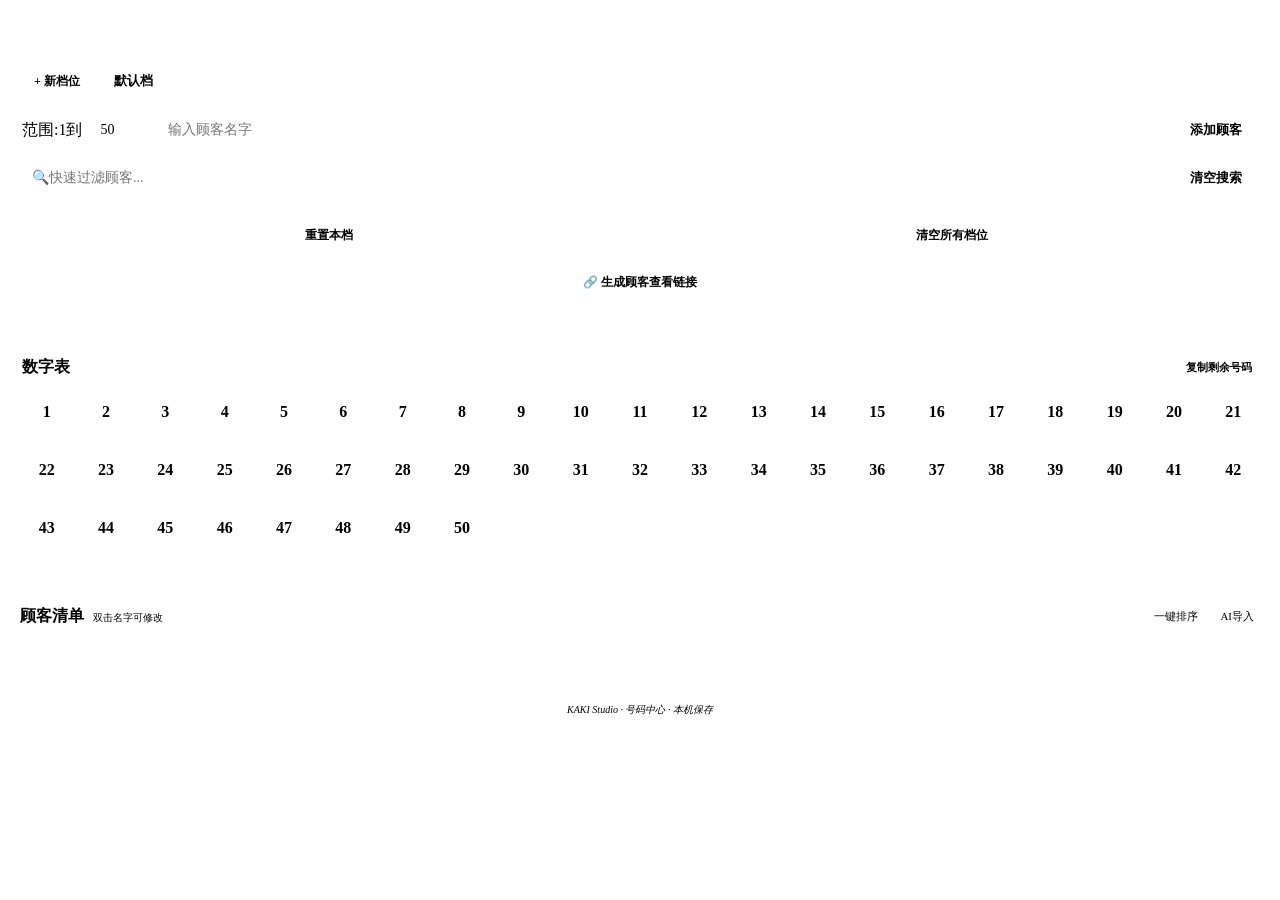
==== count.html @ 8680245a "Build KAKI Studio with integrated number center" ====
<!DOCTYPE html>
<html lang="zh-CN" data-theme="original">
<head>
    <meta charset="UTF-8">
    <meta name="viewport" content="width=device-width, initial-scale=1.0, maximum-scale=1.0, user-scalable=no">
    <title>KAKI Studio · 号码中心</title>
    <link rel="stylesheet" href="styles.css?v=kaki-marks-1-13">
    <style>
        :root[data-theme="cream"] {
            --m-bg: #f5f3f0;
            --m-text: #5a5a5a;
            --m-border: #dcd7cf;
            --m-blue-main: #9cb1c0;
            --m-green-main: #a3b09c;
            --m-yellow-act: #e2d2ae;
            --m-green-rec: #dce0d9;
            --m-danger: #b09c9c;
            --m-card: #ffffff;
            --m-panel: #faf8f6;
            --m-input: #fffcf9;
            --m-chip: #eeece8;
            --m-muted: #888888;
            --m-soft: #a5a0a0;
            --m-btn: #f0f0f0;
            --m-sort: #f4f7f4;
            --m-sort-border: #d6ddd4;
            --m-sort-text: #6f7f6a;
            --m-tip: rgba(255, 255, 255, 0.95);
            --m-sold: #e9e7e4;
            --m-sold-border: #d8d3cd;
            --m-sold-text: #b0adb0;
            --m-footer: #d1cdc8;
            --m-status: #f4efe7;
            --m-badge: #eeece8;
            --m-warn-bg: #f2e7e7;
            --m-warn-text: #8f6f6f;
            --m-warn-border: #d8c3c3;
            --m-divider: #f0edeb;
            --m-tag-hover: #a3b3bd;
            --m-upload-bg: #ffffff;
            --m-mini: #f6f4f2;
            --m-modal: #ffffff;
            --m-shadow: rgba(90, 90, 90, 0.08);
            --m-on-accent: #ffffff;
            --m-remove-bg: rgba(0, 0, 0, 0.55);
        }

        :root[data-theme="dark"] {
            --m-bg: #000000;
            --m-text: #bdc7ce;
            --m-border: #4a5156;
            --m-blue-main: #79838b;
            --m-green-main: #3f474c;
            --m-yellow-act: #4a5156;
            --m-green-rec: #24292e;
            --m-danger: #bdc7ce;
            --m-card: #24292e;
            --m-panel: #171c21;
            --m-input: #1d2328;
            --m-chip: #24292e;
            --m-muted: #808a92;
            --m-soft: #808a92;
            --m-btn: #24292e;
            --m-sort: #4a5156;
            --m-sort-border: #808a92;
            --m-sort-text: #bdc7ce;
            --m-tip: rgba(36, 41, 46, 0.97);
            --m-sold: #24292e;
            --m-sold-border: #4a5156;
            --m-sold-text: #808a92;
            --m-footer: #808a92;
            --m-status: #24292e;
            --m-badge: #394148;
            --m-warn-bg: #40363a;
            --m-warn-text: #d9c3c7;
            --m-warn-border: #5c4b50;
            --m-divider: #4a5156;
            --m-tag-hover: #bdc7ce;
            --m-upload-bg: #2a3137;
            --m-mini: #31383f;
            --m-modal: #24292e;
            --m-shadow: rgba(0, 0, 0, 0.50);
            --m-on-accent: #bdc7ce;
            --m-remove-bg: rgba(0, 0, 0, 0.55);
        }

        :root[data-theme="pinkblue"] {
            --m-bg: #fcfeff;
            --m-text: #52677c;
            --m-border: #d8e7f2;
            --m-blue-main: #86bce3;
            --m-green-main: #86bce3;
            --m-yellow-act: #fff0f7;
            --m-green-rec: #f3fafe;
            --m-danger: #b1748b;
            --m-card: #ffffff;
            --m-panel: #f3faff;
            --m-input: #ffffff;
            --m-chip: #f2f8fc;
            --m-muted: #8397aa;
            --m-soft: #a3b3c1;
            --m-btn: #f7fbfd;
            --m-sort: #fff5f9;
            --m-sort-border: #f1dbe5;
            --m-sort-text: #9a7787;
            --m-tip: rgba(255, 255, 255, 0.97);
            --m-sold: #f0f4f8;
            --m-sold-border: #e1e9f0;
            --m-sold-text: #aab5c0;
            --m-footer: #d6e1ea;
            --m-status: #f6fbff;
            --m-badge: #fff1f7;
            --m-warn-bg: #fff1f6;
            --m-warn-text: #a36c81;
            --m-warn-border: #f5d9e4;
            --m-divider: #edf5fa;
            --m-tag-hover: #f8dce8;
            --m-upload-bg: #ffffff;
            --m-mini: #f7fbff;
            --m-modal: #ffffff;
            --m-shadow: rgba(112, 145, 173, 0.08);
            --m-on-accent: #ffffff;
            --m-remove-bg: rgba(79, 100, 121, 0.56);
        }

        :root[data-theme="caramel"] {
            --m-bg: #fffaf2;
            --m-text: #5c4a38;
            --m-border: #e4d2b9;
            --m-blue-main: #bd884a;
            --m-green-main: #a2682f;
            --m-yellow-act: #f6e3b4;
            --m-green-rec: #fbf0dc;
            --m-danger: #a56f55;
            --m-card: #fffdf9;
            --m-panel: #fbf2e1;
            --m-input: #fffdf8;
            --m-chip: #f5e8d3;
            --m-muted: #8c7963;
            --m-soft: #ac9a84;
            --m-btn: #f7ecda;
            --m-sort: #faefd4;
            --m-sort-border: #e8d4aa;
            --m-sort-text: #87663e;
            --m-tip: rgba(255, 252, 246, 0.97);
            --m-sold: #ece2d3;
            --m-sold-border: #ddcfba;
            --m-sold-text: #ac9e8b;
            --m-footer: #c9baa6;
            --m-status: #fcf1d9;
            --m-badge: #f5e6c9;
            --m-warn-bg: #f6e4d6;
            --m-warn-text: #8a5e48;
            --m-warn-border: #e4c8b3;
            --m-divider: #eee1cd;
            --m-tag-hover: #b98855;
            --m-upload-bg: #fffdf8;
            --m-mini: #faf1e1;
            --m-modal: #fffdf9;
            --m-shadow: rgba(91, 72, 49, 0.10);
            --m-on-accent: #fffdf7;
            --m-remove-bg: rgba(92, 74, 58, 0.56);
        }

        :root[data-theme="brownie"] {
            --m-bg: #f4ebe5;
            --m-text: #4c3b34;
            --m-border: #c6afa4;
            --m-blue-main: #8d6a5e;
            --m-green-main: #78584d;
            --m-yellow-act: #dcc8bd;
            --m-green-rec: #eee2dc;
            --m-danger: #8b5c51;
            --m-card: #fff9f5;
            --m-panel: #ebddd6;
            --m-input: #fffbf8;
            --m-chip: #e5d7d0;
            --m-muted: #7c6860;
            --m-soft: #9a867d;
            --m-btn: #f1e6e0;
            --m-sort: #dfd4cd;
            --m-sort-border: #c2b0a7;
            --m-sort-text: #67574f;
            --m-tip: rgba(255, 250, 247, 0.97);
            --m-sold: #dbc9c0;
            --m-sold-border: #cbb8ae;
            --m-sold-text: #98847b;
            --m-footer: #ad988f;
            --m-status: #f1e5df;
            --m-badge: #e6d5cd;
            --m-warn-bg: #ead7d1;
            --m-warn-text: #80564d;
            --m-warn-border: #d5b9b1;
            --m-divider: #e2d4cd;
            --m-tag-hover: #bea095;
            --m-upload-bg: #fff9f5;
            --m-mini: #f2e7e1;
            --m-modal: #fff9f5;
            --m-shadow: rgba(69, 50, 43, 0.12);
            --m-on-accent: #fff9f5;
            --m-remove-bg: rgba(69, 50, 43, 0.58);
        }

        /* 暗黑模式：数字卡明暗对比加强 */
        :root[data-theme="dark"] .num-card {
            background: #1a2025;
            border-color: #59636b;
            color: #aeb8c0;
        }
        :root[data-theme="dark"] .num-card.selected {
            background: #d7dee2;
            border-color: #e8eef1;
            color: #0b0f12;
        }
        :root[data-theme="dark"] .num-card.sold {
            background: #151a1f;
            border-color: #394046;
            color: #5d666d;
            opacity: 0.75;
        }

        /* 暗黑模式：次级按钮与提示底色增强可见度 */
        :root[data-theme="dark"] .btn-clear {
            background: #151a20 !important;
            color: #aeb8c0 !important;
            border: 1px solid #4a5156 !important;
        }
        :root[data-theme="dark"] .tab {
            background: #151a20;
            color: #7f8a92;
            border: 1px solid #30373d;
        }
        :root[data-theme="dark"] .tab.active {
            background: #d7dee2;
            color: #0b0f12;
            border-color: #e8eef1;
            font-weight: bold;
            box-shadow: 0 2px 8px rgba(0, 0, 0, 0.35);
        }
        :root[data-theme="dark"] .add-tab-btn {
            background: #181d22;
            color: #93a0aa;
            border-color: #55606a;
        }
        :root[data-theme="dark"] .sort-btn {
            background: #12161a;
            color: #626c74;
            border: 1px solid #252b31;
        }
        :root[data-theme="dark"] .ai-status {
            background: #151a20;
            border: 1px solid #4a5156;
            color: #aeb8c0;
        }
        :root[data-theme="dark"] .ai-num {
            background: #303941;
            color: #d7e0e6;
            border: 1px solid #59636b;
        }
        :root[data-theme="dark"] .ai-num.warn {
            background: #40363a;
            color: #e0c9cd;
            border-color: #5c4b50;
        }
        :root[data-theme="dark"] .api-config,
        :root[data-theme="dark"] details.prompt-box,
        :root[data-theme="dark"] .ai-switch,
        :root[data-theme="dark"] .ai-trace-box,
        :root[data-theme="dark"] .ai-record-box,
        :root[data-theme="dark"] .ai-preview-card {
            background: #2a3137;
            border-color: #46505a;
        }
        :root[data-theme="dark"] .api-toggle,
        :root[data-theme="dark"] .mini-btn {
            background: #31383f;
            border-color: #4f5962;
            color: #c0cad1;
        }

        /* 盐砂糖：柔和粉蓝层级与淡樱粉强调色 */
        :root[data-theme="pinkblue"] body {
            background: linear-gradient(145deg, #e6f5ff 0%, #ffffff 50%, #fff0f6 100%);
            background-attachment: fixed;
        }
        :root[data-theme="pinkblue"] .num-card {
            background: #f7fcff;
            border-color: #c5e0f1;
            color: #668eac;
        }
        :root[data-theme="pinkblue"] .num-card.selected {
            background: #fff0f7;
            border-color: #f1cadb;
            color: #4f6479;
        }
        :root[data-theme="pinkblue"] .num-card.sold {
            background: #f0f4f8;
            border-color: #e1e9f0;
            color: #a1adba;
        }
        :root[data-theme="pinkblue"] .btn-clear {
            background: #fff4f8 !important;
            color: #9a7a89 !important;
            border: 1px solid #f3dae5 !important;
        }
        :root[data-theme="pinkblue"] .tab {
            background: #eef5fb;
            color: #7c92a5;
            border: 1px solid transparent;
        }
        :root[data-theme="pinkblue"] .tab.active {
            background: #82b9df;
            color: #ffffff;
            border-color: #72aad3;
            box-shadow: 0 2px 8px rgba(100, 137, 168, 0.18);
        }
        :root[data-theme="pinkblue"] .add-tab-btn {
            background: #fffafd;
            color: #b88ca0;
            border-color: #ecc6d6;
        }
        :root[data-theme="pinkblue"] .sort-btn {
            background: #fff5f9;
            color: #9a7787;
            border: 1px solid #f1dbe5;
        }
        :root[data-theme="pinkblue"] .ai-status {
            background: #f6fbff;
            border: 1px solid #d3e6f2;
            color: #54728b;
        }
        :root[data-theme="pinkblue"] .ai-num {
            background: #eff9ff;
            color: #547f9d;
            border: 1px solid #cee5f3;
        }
        :root[data-theme="pinkblue"] .ai-num.warn {
            background: #fff1f6;
            color: #a36c81;
            border-color: #f5d9e4;
        }
        :root[data-theme="pinkblue"] .api-config,
        :root[data-theme="pinkblue"] details.prompt-box,
        :root[data-theme="pinkblue"] .ai-switch,
        :root[data-theme="pinkblue"] .ai-trace-box,
        :root[data-theme="pinkblue"] .ai-record-box,
        :root[data-theme="pinkblue"] .ai-preview-card {
            background: #ffffff;
            border-color: #d8e7f2;
        }
        :root[data-theme="pinkblue"] .api-toggle,
        :root[data-theme="pinkblue"] .mini-btn {
            background: #f7fbff;
            border-color: #d3e6f2;
            color: #5f7b93;
        }
        :root[data-theme="pinkblue"] .customer-card.can-receive {
            background: #fff8fb;
            border-color: #eec7d7;
        }
        :root[data-theme="pinkblue"] .tag {
            background: #fdeef5;
            color: #7a5666;
            box-shadow: inset 0 0 0 1px #dcb3c7;
        }
        :root[data-theme="pinkblue"] .tag:hover {
            background: #f8dce8;
        }
        :root[data-theme="pinkblue"] .theme-option.active {
            background: #fff3f8;
            border-color: #e5bdce;
        }
        :root[data-theme="pinkblue"] .theme-btn {
            background: #fffafd;
            border-color: #e7c6d6;
        }
        :root[data-theme="pinkblue"] .ai-badge {
            background: #fff1f7;
            color: #9a7787;
        }
        :root[data-theme="pinkblue"] .cust-count-badge {
            background: #e7f5ff !important;
            color: #5e87a5 !important;
        }
        :root[data-theme="pinkblue"] .ai-image-seq,
        :root[data-theme="pinkblue"] .ai-image-quality {
            background: rgba(75, 110, 139, 0.84);
        }
        :root[data-theme="pinkblue"] .ai-image-viewer {
            background: rgba(43, 65, 84, 0.72);
        }

        /* 焦糖布蕾：奶黄主色、焦糖棕与白色点缀 */
        :root[data-theme="caramel"] body {
            background: linear-gradient(145deg, #fffaf0 0%, #fcf2dd 52%, #f4e3c5 100%);
            background-attachment: fixed;
        }
        :root[data-theme="caramel"] .num-card {
            background: #fff8e8;
            border-color: #d8bb86;
            color: #9d7542;
        }
        :root[data-theme="caramel"] .num-card.selected {
            background: #f4dc9a;
            border-color: #d5b05e;
            color: #5c4a38;
        }
        :root[data-theme="caramel"] .num-card.sold {
            background: #ece2d3;
            border-color: #ddcfba;
            color: #ac9e8b;
        }
        :root[data-theme="caramel"] .btn-clear {
            background: #f8ecd6 !important;
            color: #8b6b47 !important;
            border: 1px solid #ead7b2 !important;
        }
        :root[data-theme="caramel"] .tab {
            background: #f2e7d3;
            color: #8b7863;
            border: 1px solid transparent;
        }
        :root[data-theme="caramel"] .tab.active {
            background: #a2682f;
            color: #ffffff;
            border-color: #8e5725;
            box-shadow: 0 2px 8px rgba(91, 72, 49, 0.18);
        }
        :root[data-theme="caramel"] .add-tab-btn {
            background: #fffdf7;
            color: #a57a45;
            border-color: #d9b476;
        }
        :root[data-theme="caramel"] .sort-btn {
            background: #faefd4;
            color: #87663e;
            border: 1px solid #e8d4aa;
        }
        :root[data-theme="caramel"] .ai-status {
            background: #fcf1d9;
            border: 1px solid #ead4ac;
            color: #6b563f;
        }
        :root[data-theme="caramel"] .ai-num {
            background: #f8eccd;
            color: #876136;
            border: 1px solid #e8cc93;
        }
        :root[data-theme="caramel"] .ai-num.warn {
            background: #f6e4d6;
            color: #8a5e48;
            border-color: #e4c8b3;
        }
        :root[data-theme="caramel"] .api-config,
        :root[data-theme="caramel"] details.prompt-box,
        :root[data-theme="caramel"] .ai-switch,
        :root[data-theme="caramel"] .ai-trace-box,
        :root[data-theme="caramel"] .ai-record-box,
        :root[data-theme="caramel"] .ai-preview-card {
            background: #fffdf9;
            border-color: #e4d2b9;
        }
        :root[data-theme="caramel"] .api-toggle,
        :root[data-theme="caramel"] .mini-btn {
            background: #faf1e1;
            border-color: #e3cfae;
            color: #7c6549;
        }
        :root[data-theme="caramel"] .customer-card.can-receive {
            background: #fff7e4;
            border-color: #dfbe82;
        }
        :root[data-theme="caramel"] .tag {
            background: #f5e8d2;
            color: #7b6145;
            box-shadow: inset 0 0 0 1px #e2cfae;
        }
        :root[data-theme="caramel"] .tag:hover {
            background: #efe0c6;
        }
        :root[data-theme="caramel"] .theme-option.active {
            background: #fff7e6;
            border-color: #d6b16d;
        }
        :root[data-theme="caramel"] .theme-btn {
            background: #fffdf8;
            border-color: #e2cda8;
        }
        :root[data-theme="caramel"] .theme-modal-bg {
            background: rgba(70, 50, 30, 0.22);
        }
        :root[data-theme="caramel"] .ai-badge {
            background: #f5e6c9;
            color: #8c6b47;
        }
        :root[data-theme="caramel"] .ai-image-seq,
        :root[data-theme="caramel"] .ai-image-quality {
            background: rgba(105, 73, 39, 0.86);
        }
        :root[data-theme="caramel"] .ai-image-viewer {
            background: rgba(67, 48, 30, 0.74);
        }

        /* 布朗尼：复古灰调可可、米棕与深巧克力棕 */
        :root[data-theme="brownie"] body {
            background:
                radial-gradient(circle at 15% 10%, rgba(176, 142, 128, 0.22), transparent 32%),
                linear-gradient(145deg, #f4ebe5 0%, #e7d8cf 50%, #d8c6bd 100%);
            background-attachment: fixed;
        }
        :root[data-theme="brownie"] .num-card {
            background: #faf3ee;
            border-color: #c7b0a6;
            color: #7a6056;
        }
        :root[data-theme="brownie"] .num-card.selected {
            background: #dcc8bd;
            border-color: #bda397;
            color: #4c3b34;
        }
        :root[data-theme="brownie"] .num-card.sold {
            background: #dbc9c0;
            border-color: #cbb8ae;
            color: #98847b;
        }
        :root[data-theme="brownie"] .btn-clear {
            background: #f0e5df !important;
            color: #6d584f !important;
            border: 1px solid #ceb9af !important;
        }
        :root[data-theme="brownie"] .tab {
            background: #e6d8d1;
            color: #756159;
            border: 1px solid transparent;
        }
        :root[data-theme="brownie"] .tab.active {
            background: #78584d;
            color: #fff9f5;
            border-color: #62463d;
            box-shadow: 0 2px 8px rgba(69, 50, 43, 0.22);
        }
        :root[data-theme="brownie"] .add-tab-btn {
            background: #fff9f5;
            color: #88665b;
            border-color: #bda196;
        }
        :root[data-theme="brownie"] .sort-btn {
            background: #dfd4cd;
            color: #67574f;
            border: 1px solid #c2b0a7;
        }
        :root[data-theme="brownie"] .ai-status {
            background: #f1e5df;
            border: 1px solid #d8c4ba;
            color: #624c43;
        }
        :root[data-theme="brownie"] .ai-num {
            background: #ecdfd8;
            color: #74594e;
            border: 1px solid #d5c1b7;
        }
        :root[data-theme="brownie"] .ai-num.warn {
            background: #ead7d1;
            color: #80564d;
            border-color: #d5b9b1;
        }
        :root[data-theme="brownie"] .api-config,
        :root[data-theme="brownie"] details.prompt-box,
        :root[data-theme="brownie"] .ai-switch,
        :root[data-theme="brownie"] .ai-trace-box,
        :root[data-theme="brownie"] .ai-record-box,
        :root[data-theme="brownie"] .ai-preview-card {
            background: #fff9f5;
            border-color: #c6afa4;
        }
        :root[data-theme="brownie"] .api-toggle,
        :root[data-theme="brownie"] .mini-btn {
            background: #f2e7e1;
            border-color: #d2bdb3;
            color: #6b564c;
        }
        :root[data-theme="brownie"] .customer-card.can-receive {
            background: #f5e9e3;
            border-color: #b99687;
        }
        :root[data-theme="brownie"] .tag {
            background: #e9ded8;
            color: #6b554b;
            box-shadow: inset 0 0 0 1px #d7c5bc;
        }
        :root[data-theme="brownie"] .tag:hover {
            background: #e1d4ce;
        }
        :root[data-theme="brownie"] .theme-option.active {
            background: #f4e9e3;
            border-color: #c4a89c;
        }
        :root[data-theme="brownie"] .theme-btn {
            background: #fff9f5;
            border-color: #ccb3a8;
        }
        :root[data-theme="brownie"] .theme-modal-bg {
            background: rgba(57, 42, 37, 0.26);
        }
        :root[data-theme="brownie"] .ai-badge {
            background: #e6d5cd;
            color: #735a50;
        }
        :root[data-theme="brownie"] .ai-image-seq,
        :root[data-theme="brownie"] .ai-image-quality {
            background: rgba(72, 51, 44, 0.86);
        }
        :root[data-theme="brownie"] .ai-image-viewer {
            background: rgba(44, 32, 28, 0.77);
        }

        body { 
            font-family: -apple-system, sans-serif; 
            margin: 0; padding: 12px; 
            background: var(--m-bg); 
            color: var(--m-text);
            min-height: 100vh;
        }

        .theme-btn {
            position: fixed;
            top: 12px;
            left: 12px;
            width: 34px;
            height: 34px;
            border-radius: 50%;
            background: var(--m-card);
            border: 1px solid var(--m-border);
            color: var(--m-muted);
            font-size: 16px;
            line-height: 1;
            cursor: pointer;
            z-index: 100001;
            box-shadow: 0 3px 10px var(--m-shadow);
        }

        .theme-modal-bg {
            position: fixed;
            inset: 0;
            background: rgba(0,0,0,0.25);
            display: none;
            z-index: 100002;
        }
        .theme-modal-bg.show { display: flex; align-items: center; justify-content: center; }
        .theme-modal {
            background: var(--m-modal);
            border: 1px solid var(--m-border);
            border-radius: 14px;
            padding: 18px;
            width: 280px;
            max-width: 90vw;
            max-height: 90vh;
            overflow-y: auto;
            box-shadow: 0 8px 30px rgba(0,0,0,0.2);
        }
        .theme-modal h4 { margin: 0 0 12px 0; color: var(--m-muted); font-size: 14px; }
        .theme-option { display: flex; justify-content: space-between; align-items: center; padding: 10px 12px; border: 1px solid var(--m-border); border-radius: 10px; margin-bottom: 8px; cursor: pointer; background: var(--m-card); font-size: 13px; font-weight: bold; color: var(--m-text); }
        .theme-option.active { border-color: var(--m-blue-main); background: var(--m-green-rec); }
        .theme-option span { font-size: 11px; color: var(--m-soft); font-weight: normal; }
        .theme-close { width: 100%; padding: 9px; border-radius: 8px; border: 1px solid var(--m-border); background: var(--m-chip); color: var(--m-muted); cursor: pointer; font-size: 12px; font-weight: bold; margin-top: 4px; }
        
        .toolbar { 
            background: var(--m-card); padding: 15px; border-radius: 15px; 
            box-shadow: 0 4px 15px var(--m-shadow); 
            margin-bottom: 12px;
        }

        .input-row { 
            display: grid; 
            grid-template-columns: auto 60px 1fr 85px; 
            gap: 8px; 
            align-items: center; 
            margin-bottom: 10px;
        }
        .search-row { display: grid; grid-template-columns: 1fr 85px; gap: 8px; margin-bottom: 10px; }

        .batch-tabs { display: flex; gap: 8px; overflow-x: auto; padding-bottom: 5px; margin-bottom: 10px; white-space: nowrap; }
        .tab { padding: 6px 14px; background: var(--m-chip); border-radius: 20px; font-size: 13px; cursor: pointer; color: var(--m-muted); border: 1px solid transparent; }
        .tab.active { background: var(--m-blue-main); color: var(--m-on-accent); border-color: var(--m-blue-main); font-weight: bold; }
        .add-tab-btn { padding: 5px 12px; background: var(--m-card); border: 1.2px dashed var(--m-blue-main); color: var(--m-blue-main); border-radius: 20px; font-size: 12px; font-weight: bold; flex-shrink: 0; }

        .button-group { 
            display: grid; grid-template-columns: 1fr 1fr; gap: 10px;
            border-top: 1px solid var(--m-divider); padding-top: 10px;
        }
        .button-group button { padding: 10px; font-size: 12px; border-radius: 8px; border: 1px solid var(--m-border); background: var(--m-chip); color: var(--m-text); font-weight: bold; cursor: pointer; }
        .button-group .btn-share { grid-column: 1 / -1; background: var(--m-green-rec); border-color: var(--m-green-main); color: var(--m-sort-text); }

        .action-modal-bg {
            position: fixed;
            inset: 0;
            z-index: 100003;
            display: none;
            align-items: center;
            justify-content: center;
            padding: 16px;
            background: rgba(0,0,0,.28);
        }
        .action-modal-bg.show { display: flex; }
        .action-modal {
            width: min(420px, 100%);
            max-height: 90vh;
            overflow-y: auto;
            box-sizing: border-box;
            padding: 18px;
            border: 1px solid var(--m-border);
            border-radius: 15px;
            background: var(--m-modal);
            color: var(--m-text);
            box-shadow: 0 12px 40px rgba(0,0,0,.24);
        }
        .action-modal h4 { margin: 0 0 7px 0; font-size: 16px; }
        .action-modal p { margin: 0 0 14px 0; color: var(--m-muted); font-size: 12px; line-height: 1.55; }
        .action-modal .modal-choice {
            width: 100%;
            box-sizing: border-box;
            padding: 12px;
            margin-bottom: 9px;
            border: 1px solid var(--m-border);
            border-radius: 10px;
            background: var(--m-card);
            color: var(--m-text);
            font-size: 13px;
            font-weight: bold;
            text-align: left;
            cursor: pointer;
        }
        .action-modal .modal-choice small { display: block; margin-top: 4px; color: var(--m-soft); font-size: 11px; font-weight: normal; line-height: 1.4; }
        .action-modal .modal-choice.danger { color: var(--m-warn-text); background: var(--m-warn-bg); border-color: var(--m-warn-border); }
        .action-modal .modal-cancel { width: 100%; padding: 10px; border: 1px solid var(--m-border); border-radius: 9px; background: var(--m-chip); color: var(--m-muted); font-size: 12px; font-weight: bold; cursor: pointer; }
        .share-link-row { display: grid; grid-template-columns: 1fr auto; gap: 7px; margin-bottom: 9px; }
        .share-link-row input { font-size: 11px; }
        .share-link-row button, .share-modal-actions button { padding: 9px 12px; border: 1px solid var(--m-border); border-radius: 8px; background: var(--m-card); color: var(--m-text); font-size: 12px; font-weight: bold; cursor: pointer; white-space: nowrap; }
        .share-modal-actions { display: grid; grid-template-columns: 1fr 1fr; gap: 8px; margin-bottom: 9px; }
        .share-modal-actions .primary { background: var(--m-green-main); border-color: var(--m-green-main); color: var(--m-on-accent); }
        .share-note { padding: 9px 10px; border-radius: 8px; background: var(--m-status); color: var(--m-muted); font-size: 11px; line-height: 1.5; }

        #publicShareView { display: none; max-width: 880px; margin: 0 auto; }
        body.public-view-active > :not(#publicShareView):not(script) { display: none !important; }
        body.public-view-active { padding: 0; background: var(--m-bg); }
        body.public-view-active #publicShareView { display: block; }
        .public-shell { min-height: 100vh; padding: 18px 14px 34px; box-sizing: border-box; }
        .public-hero {
            padding: 19px;
            border: 1px solid var(--m-border);
            border-radius: 16px;
            background: var(--m-card);
            box-shadow: 0 5px 20px var(--m-shadow);
        }
        .public-kicker { margin: 0 0 6px 0; color: var(--m-green-main); font-size: 11px; font-weight: bold; letter-spacing: .08em; }
        .public-title { margin: 0; font-size: clamp(22px, 6vw, 30px); color: var(--m-text); overflow-wrap: anywhere; }
        .public-subtitle { margin: 7px 0 0 0; color: var(--m-muted); font-size: 12px; line-height: 1.5; }
        .public-stats { display: grid; grid-template-columns: repeat(3, 1fr); gap: 8px; margin-top: 15px; }
        .public-stat { padding: 10px 8px; border-radius: 10px; background: var(--m-panel); border: 1px solid var(--m-divider); text-align: center; }
        .public-stat strong { display: block; font-size: 19px; color: var(--m-text); }
        .public-stat span { display: block; margin-top: 2px; font-size: 10px; color: var(--m-soft); }
        .public-tools { display: grid; grid-template-columns: 1fr auto; gap: 8px; margin: 14px 0 8px; }
        .public-tools input { margin: 0; }
        .public-tools button { padding: 0 14px; border: 1px solid var(--m-border); border-radius: 8px; background: var(--m-chip); color: var(--m-muted); font-weight: bold; cursor: pointer; }
        .public-grid-wrap { padding: 14px; border: 1px solid var(--m-border); border-radius: 15px; background: var(--m-card); box-shadow: 0 4px 16px var(--m-shadow); }
        .public-grid { display: grid; grid-template-columns: repeat(auto-fill, minmax(76px, 1fr)); gap: 8px; }
        .public-num-card {
            min-height: 58px;
            padding: 7px 5px;
            box-sizing: border-box;
            display: flex;
            flex-direction: column;
            align-items: center;
            justify-content: center;
            gap: 3px;
            border: 1px solid var(--m-border);
            border-radius: 9px;
            background: var(--m-panel);
            color: var(--m-soft);
            text-align: center;
        }
        .public-num-card.occupied { border-color: var(--m-blue-main); background: var(--m-green-rec); color: var(--m-text); }
        .public-num { font-size: 17px; line-height: 1; font-weight: bold; }
        .public-owner { width: 100%; font-size: 10px; line-height: 1.25; overflow-wrap: anywhere; }
        .public-empty { grid-column: 1 / -1; padding: 28px 12px; color: var(--m-soft); text-align: center; font-size: 13px; }
        .public-customer-section { margin-top: 14px; padding: 14px; border: 1px solid var(--m-border); border-radius: 15px; background: var(--m-card); box-shadow: 0 4px 16px var(--m-shadow); }
        .public-customer-heading { display: flex; justify-content: space-between; align-items: baseline; gap: 10px; margin-bottom: 10px; }
        .public-customer-heading h2 { margin: 0; font-size: 15px; color: var(--m-text); }
        .public-customer-heading span { font-size: 10px; color: var(--m-soft); }
        .public-customer-list { display: grid; gap: 8px; }
        .public-customer-card { padding: 10px 11px; border: 1px solid var(--m-divider); border-radius: 10px; background: var(--m-panel); }
        .public-customer-name { margin-bottom: 7px; font-size: 13px; font-weight: bold; color: var(--m-text); overflow-wrap: anywhere; }
        .public-customer-nums { display: flex; flex-wrap: wrap; gap: 5px; }
        .public-customer-num { padding: 2px 7px; border-radius: 6px; background: var(--m-green-rec); color: var(--m-sort-text); font-size: 11px; }
        .public-footer { margin-top: 14px; color: var(--m-footer); text-align: center; font-size: 10px; line-height: 1.5; }

        .pool-box { background: var(--m-card); padding: 18px; border-radius: 15px; box-shadow: 0 4px 12px var(--m-shadow); }
        .scroll-area { max-height: 40vh; overflow-y: auto; margin-top: 10px; -webkit-overflow-scrolling: touch; }
        .grid { display: grid; grid-template-columns: repeat(auto-fill, minmax(48px, 1fr)); gap: 10px; }
        
        .num-card { 
            height: 48px; border: 1.5px solid var(--m-blue-main); color: var(--m-blue-main); 
            display: flex; align-items: center; justify-content: center; font-weight: bold;
            border-radius: 8px; cursor: pointer; background: var(--m-panel);
        }
        .num-card.selected { background: var(--m-yellow-act); border-color: var(--m-yellow-act); color: var(--m-text); }
        .num-card.sold { background: var(--m-sold); border-color: var(--m-sold-border); color: var(--m-sold-text); text-decoration: line-through; opacity: 0.9; }

        .global-owner-tip {
            position: fixed;
            background: var(--m-tip);
            backdrop-filter: blur(8px);
            -webkit-backdrop-filter: blur(8px);
            color: var(--m-blue-main);
            padding: 8px 16px;
            border-radius: 10px;
            font-size: 13px;
            font-weight: bold;
            pointer-events: none;
            z-index: 100000; 
            box-shadow: 0 4px 15px rgba(0,0,0,0.15);
            border: 1px solid var(--m-border);
            animation: tipFade 0.7s forwards; 
            transform: translate(-50%, -130%);
        }
        @keyframes tipFade { 
            0% { opacity: 0; transform: translate(-50%, -100%); } 
            20% { opacity: 1; transform: translate(-50%, -130%); }
            80% { opacity: 1; transform: translate(-50%, -130%); }
            100% { opacity: 0; transform: translate(-50%, -140%); }
        }

        .customer-card { background: var(--m-card); border: 1.5px solid var(--m-border); border-radius: 12px; padding: 15px; margin-bottom: 12px; }
        .customer-card.can-receive { border-color: var(--m-green-main); background: var(--m-green-rec); }
        .cust-header { display: flex; justify-content: space-between; align-items: center; gap: 8px; }
        .cust-title { min-width: 0; overflow-wrap: anywhere; }
        .cust-name-btn { display: inline; max-width: 100%; padding: 0; border: 0; background: none; color: var(--m-text); font: inherit; font-weight: bold; text-align: left; overflow-wrap: anywhere; cursor: text; }
        .cust-name-btn:hover { color: var(--m-blue-main); text-decoration: underline dotted; text-underline-offset: 3px; }
        .cust-name-input { display: inline-block; width: min(220px, 100%); padding: 4px 7px; font-size: 14px; font-weight: bold; vertical-align: middle; }
        .cust-edit-hint { margin-left: 5px; color: var(--m-soft); font-size: 10px; font-weight: normal; }
        .tag-box { display: flex; flex-wrap: wrap; gap: 6px; margin-top: 10px; }
        .tag { background: var(--m-blue-main); color: var(--m-on-accent); padding: 4px 10px; border-radius: 6px; font-size: 13px; cursor: pointer; }
        .tag:hover { background: var(--m-tag-hover); }
        
        input { width: 100%; box-sizing: border-box; padding: 10px; border: 1px solid var(--m-border); border-radius: 8px; font-size: 14px; background: var(--m-input); color: var(--m-text); }
        select { width: 100%; box-sizing: border-box; padding: 10px; border: 1px solid var(--m-border); border-radius: 8px; font-size: 14px; background: var(--m-input); color: var(--m-text); }
        textarea { width: 100%; box-sizing: border-box; padding: 10px; border: 1px solid var(--m-border); border-radius: 8px; font-size: 13px; background: var(--m-input); color: var(--m-text); line-height: 1.45; }
        .btn-action { background: var(--m-green-main) !important; color: var(--m-on-accent) !important; border: none !important; height: 38px; cursor: pointer; border-radius: 8px; font-weight: bold; }
        .btn-clear { background: var(--m-chip) !important; color: var(--m-muted) !important; border: none !important; height: 38px; cursor: pointer; border-radius: 8px; font-weight: bold; }
        
        .copy-btn { font-size: 11px; background: var(--m-btn); border-radius: 4px; padding: 2px 6px; cursor: pointer; color: var(--m-muted); border: 1px solid var(--m-border); margin-left: 5px; white-space: nowrap; }
        .sort-btn { font-size: 11px; background: var(--m-sort); border-radius: 4px; padding: 2px 6px; cursor: pointer; color: var(--m-sort-text); border: 1px solid var(--m-sort-border); margin-left: 5px; white-space: nowrap; }

        #statusMsg { background: var(--m-yellow-act); padding: 10px; border-radius: 8px; color: var(--m-text); font-size: 13px; margin-bottom: 12px; text-align: center; border: 1px solid var(--m-border); }
        .footer-credit { text-align: center; font-size: 10px; color: var(--m-footer); margin-top: 20px; font-style: italic; }

        .list-header { display: flex; justify-content: space-between; align-items: center; gap: 10px; margin-bottom: 12px; }
        .list-header-title { margin: 0; color: var(--m-muted); }
        .list-header-actions { display: flex; align-items: center; gap: 5px; flex-shrink: 0; }

        .ai-panel { background: var(--m-panel); border: 1px solid var(--m-border); border-radius: 12px; padding: 14px; margin-bottom: 15px; }
        .ai-grid { display: grid; grid-template-columns: 1fr; gap: 10px; }
        .ai-label { font-size: 12px; color: var(--m-muted); margin-bottom: 5px; display: block; }
        .ai-row { display: grid; grid-template-columns: 1fr 1fr; gap: 8px; }
        .ai-actions { display: grid; grid-template-columns: 1fr 1fr; gap: 8px; margin-top: 4px; }
        .ai-note { font-size: 11px; color: var(--m-soft); line-height: 1.4; }

        .api-toggle { padding: 9px 10px; border: 1px solid var(--m-border); background: var(--m-chip); color: var(--m-text); border-radius: 8px; font-size: 12px; font-weight: bold; cursor: pointer; }
        .api-config { border: 1px solid var(--m-border); background: var(--m-card); border-radius: 10px; padding: 12px; display: none; }
        .api-config.show { display: block; }
        .api-section-title { font-size: 12px; font-weight: bold; color: var(--m-muted); margin: 0 0 8px 0; }
        .preset-row { display: grid; grid-template-columns: 1fr 1fr; gap: 8px; margin-bottom: 8px; }
        .preset-actions { display: grid; grid-template-columns: repeat(3, 1fr); gap: 6px; margin-bottom: 10px; }
        .mini-btn { padding: 8px; font-size: 11px; border-radius: 7px; border: 1px solid var(--m-border); background: var(--m-mini); color: var(--m-text); cursor: pointer; font-weight: bold; }

        details.prompt-box { border: 1px solid var(--m-border); border-radius: 10px; background: var(--m-card); padding: 10px 12px; }
        details.prompt-box summary { cursor: pointer; font-size: 12px; font-weight: bold; color: var(--m-text); }
        details.prompt-box summary small { margin-left: 7px; font-size: 11px; color: var(--m-soft); font-weight: normal; }
        details.prompt-box textarea { margin-top: 10px; }
        .prompt-actions { display: grid; grid-template-columns: 1fr 1fr; gap: 8px; margin-top: 8px; }

        .ai-upload { border: 1.5px dashed var(--m-blue-main); background: var(--m-upload-bg); border-radius: 10px; padding: 14px; text-align: center; cursor: pointer; color: var(--m-blue-main); font-size: 13px; font-weight: bold; }
        .ai-image-list { display: flex; gap: 10px; overflow-x: auto; margin-top: 10px; padding-bottom: 3px; }
        .ai-image-toolbar { display: none; justify-content: flex-end; margin-top: 6px; }
        .ai-image-clear-btn { padding: 5px 10px; font-size: 10px; }
        .ai-image-item { position: relative; flex: 0 0 96px; width: 96px; }
        .ai-image-item img { width: 96px; height: 112px; object-fit: contain; background: var(--m-panel); border-radius: 8px; border: 1px solid var(--m-border); display: block; cursor: zoom-in; }
        .ai-image-remove { position: absolute; top: 3px; right: 3px; width: 18px; height: 18px; border-radius: 50%; border: none; background: var(--m-remove-bg); color: var(--m-on-accent); font-size: 10px; line-height: 18px; padding: 0; cursor: pointer; }
        .ai-image-quality { position: absolute; right: 3px; bottom: 3px; padding: 1px 5px; border-radius: 5px; background: rgba(20,24,28,.78); color: #fff; font-size: 9px; line-height: 1.4; pointer-events: none; }
        .ai-image-quality.low-quality { background: var(--m-warn-bg); color: var(--m-warn-text); border: 1px solid var(--m-warn-border); }
        .ai-status { min-height: 18px; font-size: 12px; color: var(--m-text); background: var(--m-status); border-radius: 8px; padding: 8px; margin-top: 8px; display: none; }
        .ai-status.show { display: block; }
        .ai-preview { margin-top: 10px; }
        .ai-preview-card { background: var(--m-card); border: 1px solid var(--m-border); border-radius: 10px; padding: 10px; margin-bottom: 8px; }
        .ai-preview-head { font-weight: bold; font-size: 13px; display: flex; justify-content: space-between; gap: 8px; align-items: center; }
        .ai-badge { font-size: 10px; font-weight: normal; padding: 2px 6px; border-radius: 8px; background: var(--m-badge); color: var(--m-muted); }
        .ai-badge.review { background: var(--m-warn-bg); color: var(--m-warn-text); border: 1px solid var(--m-warn-border); }
        .ai-preview-source { margin-top: 6px; font-size: 10px; line-height: 1.4; color: var(--m-muted); }
        .ai-preview-source strong { color: var(--m-text); }
        .ai-num-list { display: flex; flex-wrap: wrap; gap: 5px; margin-top: 8px; }
        .ai-num { background: var(--m-green-rec); color: var(--m-sort-text); border-radius: 6px; padding: 2px 7px; font-size: 12px; }
        .ai-num.warn { background: var(--m-warn-bg); color: var(--m-warn-text); }
        .ai-trace { margin-top: 10px; }
        .ai-trace-box { background: var(--m-card); border: 1px solid var(--m-border); border-radius: 10px; padding: 8px 10px; }
        .ai-trace-box summary { cursor: pointer; font-weight: bold; font-size: 12px; color: var(--m-text); }
        .ai-trace-list { display: grid; gap: 5px; margin-top: 8px; }
        .ai-trace-row { font-size: 11px; line-height: 1.45; color: var(--m-muted); padding-left: 14px; position: relative; }
        .ai-trace-row::before { content: "·"; position: absolute; left: 3px; color: var(--m-soft); font-weight: bold; }
        .ai-trace-row.ok { color: var(--m-text); }
        .ai-trace-row.warn { color: var(--m-warn-text); }
        .ai-name-btn { padding: 0; border: 0; background: none; color: var(--m-text); font: inherit; font-weight: bold; text-align: left; overflow-wrap: anywhere; cursor: text; }
        .ai-name-btn:hover { color: var(--m-blue-main); text-decoration: underline dotted; text-underline-offset: 3px; }
        .ai-result-name-input { display: inline-block; width: min(220px, 100%); padding: 4px 7px; font-size: 13px; font-weight: bold; }
        .ai-switch { display: flex; align-items: flex-start; gap: 9px; padding: 10px 12px; border: 1px solid var(--m-border); border-radius: 10px; background: var(--m-card); color: var(--m-text); cursor: pointer; }
        .ai-switch input { width: 16px; height: 16px; margin: 1px 0 0 0; flex-shrink: 0; accent-color: var(--m-blue-main); }
        .ai-switch strong { display: block; font-size: 12px; }
        .ai-switch small { display: block; margin-top: 3px; color: var(--m-soft); font-size: 10px; line-height: 1.4; }
        .model-picker {
            margin-top: 8px;
            max-height: 130px;
            overflow-y: auto;
            border: 1px solid var(--m-border);
            border-radius: 8px;
            background: var(--m-input);
            display: none;
        }
        .model-picker.show { display: block; }
        .model-picker-item {
            padding: 8px 10px;
            font-size: 12px;
            color: var(--m-text);
            border-bottom: 1px solid var(--m-border);
            cursor: pointer;
            line-height: 1.3;
        }
        .model-picker-item:hover { background: var(--m-chip); }
        .model-picker-item.active { background: var(--m-green-rec); color: var(--m-text); font-weight: bold; }
        .ai-hide { display: none; }
        .ai-conflict-box { margin-top: 6px; background: var(--m-warn-bg); border: 1px solid var(--m-warn-border); border-radius: 10px; padding: 8px 10px; font-size: 12px; color: var(--m-warn-text); }
        .ai-conflict-box summary { cursor: pointer; font-weight: bold; }
        .ai-conflict-list { margin-top: 6px; display: grid; gap: 4px; }
        .ai-conflict-row { font-size: 12px; line-height: 1.4; }
        .ai-image-top-tags { position: absolute; top: 3px; left: 3px; display: flex; align-items: center; gap: 3px; z-index: 1; }
        .ai-image-seq { background: rgba(20,24,28,.78); color: #fff; font-size: 10px; font-weight: bold; padding: 2px 5px; border-radius: 6px; }
        .ai-image-size-warning { background: var(--m-warn-bg); color: var(--m-warn-text); border: 1px solid var(--m-warn-border); font-size: 9px; font-weight: bold; padding: 1px 4px; border-radius: 5px; white-space: nowrap; }
        .ai-image-meta { margin-top: 4px; font-size: 9px; color: var(--m-soft); text-align: center; white-space: normal; line-height: 1.25; }
        .ai-image-meta span { display: block; overflow: hidden; text-overflow: ellipsis; }
        .ai-image-meta .low-quality { color: var(--m-warn-text); font-weight: bold; }
        .ai-image-move { display: flex; justify-content: center; gap: 3px; margin-top: 2px; }
        .ai-image-move button { border: 1px solid var(--m-border); background: var(--m-chip); color: var(--m-muted); border-radius: 4px; font-size: 9px; line-height: 15px; height: 16px; padding: 0 5px; cursor: pointer; }
        .ai-image-viewer { position: fixed; inset: 0; z-index: 100010; display: none; align-items: center; justify-content: center; padding: 14px; background: rgba(0,0,0,.72); }
        .ai-image-viewer.show { display: flex; }
        .ai-image-viewer-panel { width: min(94vw, 760px); max-height: 94vh; display: flex; flex-direction: column; background: var(--m-modal); border: 1px solid var(--m-border); border-radius: 14px; padding: 12px; box-shadow: 0 12px 40px rgba(0,0,0,.35); }
        .ai-image-viewer-head { display: flex; justify-content: space-between; align-items: center; gap: 10px; margin-bottom: 8px; }
        .ai-image-viewer-title { font-size: 13px; font-weight: bold; color: var(--m-text); }
        .ai-image-viewer-close { width: 30px; height: 30px; border-radius: 50%; border: 1px solid var(--m-border); background: var(--m-chip); color: var(--m-text); cursor: pointer; }
        .ai-image-viewer-img { width: 100%; max-height: 68vh; object-fit: contain; background: var(--m-panel); border: 1px solid var(--m-border); border-radius: 10px; }
        .ai-image-viewer-meta { margin-top: 7px; min-height: 16px; text-align: center; font-size: 11px; color: var(--m-soft); }
        .ai-image-viewer-actions { display: grid; grid-template-columns: 1fr auto 1fr; gap: 8px; align-items: center; margin-top: 8px; }
        .ai-image-viewer-actions button { height: 34px; border: 1px solid var(--m-border); border-radius: 8px; background: var(--m-chip); color: var(--m-text); font-size: 11px; font-weight: bold; cursor: pointer; }
        .ai-image-viewer-actions button:disabled { opacity: .4; cursor: default; }
        #aiImageViewerCounter { min-width: 64px; text-align: center; font-size: 11px; color: var(--m-muted); }
        .ai-record-box { margin-top: 8px; background: var(--m-card); border: 1px solid var(--m-border); border-radius: 10px; padding: 8px 10px; font-size: 12px; }
        .ai-record-box summary { cursor: pointer; font-weight: bold; color: var(--m-text); }
        .ai-record-table { width: 100%; border-collapse: collapse; margin-top: 8px; font-size: 11px; }
        .ai-record-table th, .ai-record-table td { border-bottom: 1px solid var(--m-border); padding: 5px 3px; text-align: left; vertical-align: top; }
        .ai-record-table th { color: var(--m-muted); font-weight: bold; }
        .ai-record-status.accept { color: var(--m-green-main); }
        .ai-record-status.conflict, .ai-record-status.duplicate { color: var(--m-warn-text); }

        @media (max-width: 420px) {
            .ai-row, .preset-row { grid-template-columns: 1fr; }
            .list-header { align-items: flex-start; }
        }
    </style>
    <link rel="stylesheet" href="count.css?v=kaki-studio-1">
</head>
<body class="studio-count-page">

<button id="themeToggleBtn" class="theme-btn" onclick="openThemeModal()" title="切换主题">🤍</button>

<div id="themeModalBg" class="theme-modal-bg" onclick="closeThemeModal(event)">
    <div class="theme-modal" onclick="event.stopPropagation()">
        <h4>🎨 切换主题</h4>
        <div class="theme-option" id="theme-cream" onclick="changeTheme('cream')">默认 <span>明亮柔和</span></div>
        <div class="theme-option" id="theme-dark" onclick="changeTheme('dark')">暗黑模式 <span>灰蓝深色</span></div>
        <div class="theme-option" id="theme-pinkblue" onclick="changeTheme('pinkblue')">盐砂糖 <span>柔和粉蓝</span></div>
        <div class="theme-option" id="theme-caramel" onclick="changeTheme('caramel')">焦糖布蕾 <span>奶黄暖棕</span></div>
        <div class="theme-option" id="theme-brownie" onclick="changeTheme('brownie')">布朗尼 <span>暖米棕调</span></div>
        <button class="theme-close" onclick="closeThemeModal()">关闭</button>
    </div>
</div>

<div id="resetBatchModal" class="action-modal-bg" onclick="closeResetBatchModal(event)">
    <div class="action-modal" onclick="event.stopPropagation()">
        <h4>重置本档</h4>
        <p>请选择要清空的内容。档位名称和号码范围会保留。</p>
        <button type="button" class="modal-choice" onclick="resetCurrentBatch(false)">
            仅重置本档数字
            <small>清空所有号码归属，保留顾客清单。</small>
        </button>
        <button type="button" class="modal-choice danger" onclick="resetCurrentBatch(true)">
            重置本档数字 + 顾客清单
            <small>同时清空号码归属和本档全部顾客。</small>
        </button>
        <button type="button" class="modal-cancel" onclick="closeResetBatchModal()">取消</button>
    </div>
</div>

<div id="shareModal" class="action-modal-bg" onclick="closeShareModal(event)">
    <div class="action-modal" onclick="event.stopPropagation()">
        <h4>顾客查看链接</h4>
        <p>这是当前档位的只读快照，只包含档名、号码范围和顾客归属，不包含其他档位或 AI 设置。</p>
        <div class="share-link-row">
            <input id="shareLinkInput" type="text" readonly aria-label="顾客查看链接" onclick="this.select()">
            <button type="button" onclick="copyShareLink()">复制</button>
        </div>
        <div class="share-modal-actions">
            <button type="button" class="primary" onclick="shareCustomerLink()">分享给顾客</button>
            <button type="button" onclick="previewShareLink()">打开预览</button>
        </div>
        <div class="share-note">链接是生成时的快照，数据修改后需要重新生成。长链接可以直接发到聊天群，手机点击后会打开只读号码表。</div>
        <button type="button" class="modal-cancel" style="margin-top:9px;" onclick="closeShareModal()">关闭</button>
    </div>
</div>

<div id="publicShareView">
    <main class="public-shell">
        <section class="public-hero">
            <p class="public-kicker">KAKI · 号码归属查询</p>
            <h1 id="publicBatchTitle" class="public-title">档位</h1>
            <p class="public-subtitle">查看当前档位中每个号码的归属。此页面为只读快照。</p>
            <div class="public-stats">
                <div class="public-stat"><strong id="publicTotalCount">0</strong><span>号码范围</span></div>
                <div class="public-stat"><strong id="publicSoldCount">0</strong><span>已占用</span></div>
                <div class="public-stat"><strong id="publicRemainingCount">0</strong><span>剩余</span></div>
            </div>
        </section>
        <div class="public-tools">
            <input id="publicSearch" type="search" placeholder="输入号码或顾客名快速查找" oninput="filterPublicNumbers()">
            <button type="button" onclick="clearPublicSearch()">清除</button>
        </div>
        <section class="public-grid-wrap">
            <div id="publicNumberGrid" class="public-grid"></div>
        </section>
        <section class="public-customer-section">
            <div class="public-customer-heading">
                <h2>顾客清单</h2>
                <span>仅显示已有号码的顾客</span>
            </div>
            <div id="publicCustomerList" class="public-customer-list"></div>
        </section>
        <div class="public-footer">只读分享页 · 数据更新后请以重新发送的链接为准</div>
    </main>
</div>

<div class="toolbar" style="margin-top:46px;">
    <div class="batch-tabs">
        <button class="add-tab-btn" onclick="addNewBatch()">+ 新档位</button>
        <div id="batchTabsList" style="display:flex; gap:8px;"></div>
    </div>
    
    <div class="input-row">
        <span style="white-space:nowrap;">范围:1到</span>
        <input type="number" id="totalNum" value="50" onchange="updateBatchTotal()">
        <input type="text" id="custInput" placeholder="输入顾客名字">
        <button class="btn-action" onclick="addCustomer()">添加顾客</button>
    </div>

    <div class="search-row">
        <input type="text" id="searchBar" placeholder="🔍快速过滤顾客..." oninput="renderCustomers()">
        <button class="btn-clear" onclick="clearFilter()">清空搜索</button>
    </div>

    <div class="button-group">
        <button onclick="openResetBatchModal()">重置本档</button>
        <button style="background:var(--m-warn-bg);border-color:var(--m-warn-border);color:var(--m-warn-text);" onclick="initSystem()">清空所有档位</button>
        <button class="btn-share" onclick="openShareModal()">🔗 生成顾客查看链接</button>
    </div>
</div>

<div id="statusMsg" style="display:none;"></div>

<div class="pool-box">
    <h4 style="margin:0; color:var(--m-muted); display:flex; justify-content:space-between; align-items:center;">
        <span>数字表</span>
        <span class="copy-btn" onclick="copyRemaining()">复制剩余号码</span>
    </h4>
    <div class="scroll-area">
        <div id="numberGrid" class="grid"></div>
    </div>
</div>

<div style="background:var(--m-card); padding:18px; border-radius:15px; box-shadow:0 4px 12px var(--m-shadow); margin-top:12px;">
    <div class="list-header">
        <h4 class="list-header-title">顾客清单 <small class="cust-edit-hint">双击名字可修改</small></h4>
        <div class="list-header-actions">
            <button class="sort-btn" onclick="sortAllCustomerNums()">一键排序</button>
            <button class="copy-btn" onclick="toggleAiPanel()">AI导入</button>
        </div>
    </div>

    <div id="aiPanel" class="ai-panel" style="display:none;">
        <div class="ai-grid">
            <button class="api-toggle" onclick="toggleApiConfig()">⚙️ API 接口设置 / 预设</button>

            <div id="apiConfigPanel" class="api-config">
                <p class="api-section-title">接口预设</p>
                <div class="preset-row">
                    <div>
                        <label class="ai-label">选择已保存预设</label>
                        <select id="aiPresetSelect" onchange="applySelectedPreset()"></select>
                    </div>
                    <div>
                        <label class="ai-label">预设名称</label>
                        <input type="text" id="aiPresetName" placeholder="例如：我的识图接口">
                    </div>
                </div>
                <div class="preset-actions">
                    <button class="mini-btn" onclick="saveCurrentPreset()">保存当前</button>
                    <button class="mini-btn" onclick="deleteSelectedPreset()">删除预设</button>
                    <button class="mini-btn" onclick="renderAiConfig()">刷新列表</button>
                </div>

                <p class="api-section-title">接口信息</p>
                <div class="ai-grid">
                    <div>
                        <label class="ai-label">接口地址（支持 OpenAI 兼容接口）</label>
                        <input type="text" id="aiEndpoint" placeholder="例如：https://api.openai.com/v1" oninput="saveAiCfg()">
                    </div>
                    <div>
                        <label class="ai-label">API Key（只保存在本机）</label>
                        <input type="password" id="aiKey" placeholder="sk-..." oninput="saveAiCfg()">
                    </div>
                    <div>
                        <label class="ai-label">可识图模型名称</label>
                        <input type="text" id="aiModel" placeholder="例如：gpt-4o-mini" oninput="saveAiCfg()">
                        <div id="aiModelPicker" class="model-picker"></div>
                    </div>
                    <div class="ai-actions">
                        <button class="mini-btn" onclick="fetchAiModels()">拉取模型</button>
                        <button class="mini-btn" onclick="renderAiConfig()">刷新配置</button>
                    </div>
                    <div class="ai-note">拉取模型会调用接口的 /models 地址。拉取成功后，下方会显示可点击的模型列表；如果接口不支持，就手动填写模型名。</div>
                </div>
            </div>

            <details class="prompt-box">
                <summary>🧾 识别提示词 <small>点击展开</small></summary>
                <textarea id="aiPrompt" rows="8"></textarea>
                <div class="prompt-actions">
                    <button type="button" class="mini-btn" onclick="savePrompt()">保存提示词</button>
                    <button type="button" class="mini-btn" onclick="restoreDefaultPrompt()">还原默认提示词</button>
                </div>
                <div class="ai-note">提示词里的 {total} 会自动替换成当前档位的数字范围。提示词只保存在当前浏览器和当前网址；本地文件与 GitHub 链接的保存记录彼此独立。</div>
            </details>

            <label class="ai-switch" for="aiStripRemarks">
                <input type="checkbox" id="aiStripRemarks" checked onchange="updateStripRemarks(this.checked)">
                <span>
                    <strong>自动去除昵称里的括号备注</strong>
                    <small>推荐开启。例如「Kaki（🍠全世界最爱我吧）」会自动变成「Kaki」；识别后仍可点击名字手动修改。</small>
                </span>
            </label>

            <label class="ai-switch" for="aiBatchRequest">
                <input type="checkbox" id="aiBatchRequest" onchange="updateAiBatchRequest(this.checked)">
                <span>
                    <strong>多图合并识别</strong>
                    <small>把多张截图放进同一次接口请求，减少请求次数。图片本身的 token 计费通常不会减少，且准确率可能低于逐张识别，默认关闭。</small>
                </span>
            </label>

            <div class="ai-upload" onclick="document.getElementById('aiImageInput').click()">
                📷 上传 / 拖入聊天记录截图；也可以直接 Ctrl+V 粘贴截图
                <div class="ai-note">按下面的 #1、#2、#3 顺序识图；可调整顺序。普通手机截图会原图直传；显示红色尺寸表示图片宽度偏小，昵称可能看不清，建议换清晰原图。</div>
            </div>
            <input type="file" id="aiImageInput" class="ai-hide" accept="image/*" multiple onchange="addAiImageFiles(this.files)">
            <div id="aiImageList" class="ai-image-list"></div>
            <div id="aiImageToolbar" class="ai-image-toolbar">
                <button type="button" class="mini-btn ai-image-clear-btn" onclick="clearAiImages()">清空图片</button>
            </div>
            <div class="ai-note">导入位置：<b id="aiTargetBatch">当前档位</b>。会自动跳过已占用编号；同一个编号被多人认领时，只算给聊天记录中时间更早的人。网页按“截图顺序 → 消息时间递增 → 截图内行号”排序，结果先预览，不会直接写入。</div>
            <div class="ai-actions">
                <button class="btn-action" onclick="runAiImport()">开始识图</button>
                <button class="btn-clear" onclick="clearAiPreview()">清空预览</button>
            </div>
            <div id="aiStatus" class="ai-status"></div>
            <div id="aiTrace" class="ai-trace"></div>
            <div id="aiPreview" class="ai-preview"></div>
        </div>
    </div>

    <div id="customerList"></div>
    <div class="footer-credit">KAKI Studio · 号码中心 · 本机保存</div>
</div>

<div id="aiImageViewer" class="ai-image-viewer" onclick="closeAiImageViewer(event)">
    <div class="ai-image-viewer-panel" onclick="event.stopPropagation()">
        <div class="ai-image-viewer-head">
            <span id="aiImageViewerTitle" class="ai-image-viewer-title">图片预览</span>
            <button type="button" class="ai-image-viewer-close" onclick="closeAiImageViewer()" aria-label="关闭预览">✕</button>
        </div>
        <img id="aiImageViewerImg" class="ai-image-viewer-img" alt="聊天记录截图预览">
        <div id="aiImageViewerMeta" class="ai-image-viewer-meta"></div>
        <div class="ai-image-viewer-actions">
            <button type="button" id="aiImageViewerPrev" onclick="moveAiImageViewer(-1)">‹ 上一张</button>
            <span id="aiImageViewerCounter">0 / 0</span>
            <button type="button" id="aiImageViewerNext" onclick="moveAiImageViewer(1)">下一张 ›</button>
        </div>
    </div>
</div>

<script>
    const STUDIO_STORAGE_SCOPE = location.pathname.includes('kaki-studio-test') ? 'test' : 'prod';
    const COUNT_DATA_KEY = `kaki-studio-${STUDIO_STORAGE_SCOPE}-counts-v1`;
    const COUNT_AI_KEY = `kaki-studio-${STUDIO_STORAGE_SCOPE}-count-ai-v1`;
    const STUDIO_THEME_KEY = `kaki-studio-${STUDIO_STORAGE_SCOPE}-theme-v1`;
    let batches = JSON.parse(localStorage.getItem(COUNT_DATA_KEY)) || [{ id: '默认档', customers: [], total: 50 }];
    let currentIdx = 0;
    let selectedNums = [];
    let aiImages = [];
    let aiResults = [];
    let aiConflicts = [];
    let aiModels = [];
    let aiRecords = [];
    let aiTrace = [];
    let editingCustomerIndex = null;
    let editingAiResultIndex = null;
    let viewingAiImageIndex = -1;
    let lastNameTapIndex = -1;
    let lastNameTapAt = 0;

    const defaultAiPrompt = `【代理归属提取 v7】
你是聊天记录截图的信息提取助手。括号里的名字是好友备注，必须忽略；只使用用户自己在群里显示的昵称。

你只处理【当前这一张截图】。不要按用户合并，不要做跨图累计；先读取每条消息右侧显示的时间，最后按网页要求输出。

严格按以下步骤处理：
1. 先从上到下扫描【整张截图里的所有用户消息行】，在内部建立行号：屏幕越靠上的消息，order 越小。每个用户发出的消息都算一行，即使这条消息没有编号；时间、日期栏、分隔线不算行。不要先按用户名归档或汇总。
2. 只提取用户明确发送或选择的 1 到 {total} 的整数编号。价格、表情、系统消息、撤回提示和其他无关文字全部忽略。
3. 只输出包含有效编号的消息，但 order 必须填写该消息在整张截图所有用户消息行中的绝对行号，不能只对含编号的消息重新从 1 编号。
4. 同一条消息里有多个编号时，每个编号单独输出一条记录，但它们的 order 必须相同。
5. 同一个用户重复发送同一个编号，也按出现顺序各输出一条，不要自行去重。
6. messageTime 必须逐条照抄该消息右侧的可见时间；能看到日期时输出 YYYY-MM-DD HH:MM:SS，看不到日期时输出 HH:MM:SS，完全看不清时输出空字符串。不要凭空补日期。
7. senderName 是截图里这条消息的发送人昵称；ownerName 是这个编号最终归给谁。普通直接发送时 ownerName=senderName。昵称只保留括号外文字，例如「Kaki（🍠全世界最爱我吧）」和「Kaki (跑图版)」都只保留「Kaki」。
8. 如果一条消息明确帮别人抢，例如「55,56,60,63帮Kaki抢」，senderName 是写消息的人，ownerName 是 Kaki，claimType=proxy，所有被这组文字覆盖的编号都归 Kaki。
9. 如果一条消息里有多个「名字 + 编号」组，例如「Kaki 1 33 46 55」换行「Kaki_ 73」，则 1、33、46、55 归 Kaki，73 归 Kaki_；发送人仍然是写这条消息的人，claimType=proxy。编号跟随它前面最近出现的名字，直到出现下一个名字。
10. 只能根据当前消息里明确的文字判断帮抢，不要根据前后其他消息猜测。无法确定归属时，ownerName 先等于 senderName，claimType=uncertain。
11. 如果发送人昵称完全空白，senderName 固定输出 "__BLANK__"；如果昵称有内容但特殊字符完全无法还原，senderName 固定输出 "__UNREADABLE__"。这两种情况必须输出 avatarHint，用 2 到 10 个字描述头像，例如「粉色小猪头像」「黑白猫耳头像」。仍要照常提取编号，不能跳过。
12. senderName 和 ownerName 必须逐字保留可读昵称，不要猜、不要翻译、不要缩写、不要补全；不要合并相似昵称，例如 Kaki 与 Kaki_ 必须当作不同用户。
13. 多个用户发送同一个编号时全部保留，不要删除或改写；程序会按 messageTime 递增、时间相同再按 order 判断谁更早。
14. 输出前逐条核对 order、messageTime、senderName、ownerName、claimType、number，并确保 entries 按 order 从小到大排列。
15. 只输出 JSON，不要 Markdown、解释或其他文字。格式：
{"entries":[{"order":3,"messageTime":"2026-10-16 11:05:02","senderName":"Kaki","ownerName":"Kaki_","claimType":"proxy","avatarHint":"","rawText":"Kaki 1 33 46 55 73","number":73}]}`;
    let aiCfg = JSON.parse(localStorage.getItem(COUNT_AI_KEY) || '{}');
    if(!aiCfg.presets) aiCfg.presets = [];
    const legacyAiPromptMarkers = ['【顺序提取 v3】', '【顺序提取 v4】', '【顺序提取 v5】', '【顺序提取 v6】', '买断图片编号', '请仔细识别聊天记录截图中顾客选择的买断图片编号', '请仔细识别聊天记录截图中每个用户发送的数字编号', '累计统计助手', '单图信息提取助手', '【已识别统计】'];
    if(!aiCfg.prompt || legacyAiPromptMarkers.some(marker => aiCfg.prompt.includes(marker))) aiCfg.prompt = defaultAiPrompt;

    function save() {
        localStorage.setItem(COUNT_DATA_KEY, JSON.stringify(batches));
        publishCountState();
    }

    function publishCountState() {
        if(window.parent === window) return;
        const safeBatches = batches.map(batch => ({
            id: batch.id,
            total: batch.total,
            customers: batch.customers.map(customer => ({
                name: customer.name,
                nums: customer.nums.map(group => Array.isArray(group) ? group.slice() : [])
            }))
        }));
        window.parent.postMessage({
            type: 'kaki-studio:count-state',
            batches: safeBatches,
            currentIdx
        }, location.origin);
        requestAnimationFrame(() => {
            window.parent.postMessage({
                type: 'kaki-studio:count-height',
                height: Math.max(720, document.documentElement.scrollHeight)
            }, location.origin);
        });
    }

    function openThemeModal() {
        document.getElementById('themeModalBg').classList.add('show');
        updateThemeOptions();
    }
    function closeThemeModal(event) {
        if(event && event.type === 'click' && event.target?.id !== 'themeModalBg' && !event.target?.classList?.contains('theme-close')) return;
        document.getElementById('themeModalBg').classList.remove('show');
    }
    function updateThemeOptions() {
        const current = document.documentElement.dataset.theme;
        document.getElementById('theme-cream').classList.toggle('active', current === 'cream');
        document.getElementById('theme-dark').classList.toggle('active', current === 'dark');
        document.getElementById('theme-pinkblue').classList.toggle('active', current === 'pinkblue');
        document.getElementById('theme-caramel').classList.toggle('active', current === 'caramel');
        document.getElementById('theme-brownie').classList.toggle('active', current === 'brownie');
        const themeIcons = { dark: '🖤', pinkblue: '🩵', caramel: '💛', brownie: '🤎' };
        document.getElementById('themeToggleBtn').textContent = themeIcons[current] || '🤍';
    }
    function changeTheme(theme) {
        document.documentElement.dataset.theme = theme;
        localStorage.setItem('kaki_theme', theme);
        updateThemeOptions();
        closeThemeModal();
    }
    function syncStudioTheme() {
        let theme = 'original';
        try {
            if(window.parent && window.parent !== window) {
                theme = window.parent.document.documentElement.dataset.theme || theme;
            } else {
                theme = localStorage.getItem(STUDIO_THEME_KEY) || theme;
            }
        } catch(error) {}
        document.documentElement.dataset.theme = theme;
    }
    syncStudioTheme();

    function saveAiCfg() {
        aiCfg.endpoint = document.getElementById('aiEndpoint').value.trim();
        aiCfg.key = document.getElementById('aiKey').value.trim();
        aiCfg.model = document.getElementById('aiModel').value.trim();
        aiCfg.stripNameRemarks = document.getElementById('aiStripRemarks').checked;
        aiCfg.batchRequest = document.getElementById('aiBatchRequest').checked;
        localStorage.setItem(COUNT_AI_KEY, JSON.stringify(aiCfg));
    }

    function savePrompt() {
        aiCfg.prompt = document.getElementById('aiPrompt').value;
        localStorage.setItem(COUNT_AI_KEY, JSON.stringify(aiCfg));
        setAiStatus('提示词已保存到当前浏览器。');
    }

    function restoreDefaultPrompt() {
        if(!confirm('确定还原默认提示词吗？当前提示词内容会被覆盖。')) return;
        aiCfg.prompt = defaultAiPrompt;
        document.getElementById('aiPrompt').value = defaultAiPrompt;
        localStorage.setItem(COUNT_AI_KEY, JSON.stringify(aiCfg));
        setAiStatus('已还原并保存默认提示词。');
    }

    function updateStripRemarks(enabled) {
        aiCfg.stripNameRemarks = !!enabled;
        localStorage.setItem(COUNT_AI_KEY, JSON.stringify(aiCfg));
        if(aiResults.length) setAiStatus('括号备注设置已保存，将从下一次识图开始生效。');
    }

    function updateAiBatchRequest(enabled) {
        aiCfg.batchRequest = !!enabled;
        localStorage.setItem(COUNT_AI_KEY, JSON.stringify(aiCfg));
        setAiStatus(enabled
            ? '多图合并识别已开启：只减少接口请求次数，图片 token 计费通常不会减少。'
            : '已切换为逐张识别，准确率优先。');
    }

    function handleTabClick(idx) {
        if (currentIdx === idx) {
            if (batches.length <= 1) return alert("至少保留一个档位哦！");
            if (confirm(`确定要删除当前的【${batches[idx].id}】档位吗？`)) {
                batches.splice(idx, 1);
                currentIdx = 0;
                renderAll();
                save();
            }
        } else {
            currentIdx = idx;
            selectedNums = [];
            editingCustomerIndex = null;
            renderAll();
        }
    }

    function addNewBatch() {
        const name = prompt("请输入新档位名称", "新档位");
        if(!name) return;
        batches.push({ id: name, customers: [], total: 50 });
        currentIdx = batches.length - 1;
        renderAll();
        save();
    }

    function clearFilter() {
        document.getElementById('searchBar').value = '';
        renderCustomers();
    }

    function updateBatchTotal() {
        batches[currentIdx].total = parseInt(document.getElementById('totalNum').value) || 50;
        renderGrid();
        renderAiPreview();
        save();
    }

    function showOwnerTip(event, num) {
        const owner = batches[currentIdx].customers.find(c => c.nums.flat().includes(num));
        if(!owner) return;
        const oldTip = document.querySelector('.global-owner-tip');
        if(oldTip) oldTip.remove();
        const tip = document.createElement('div');
        tip.className = 'global-owner-tip';
        tip.textContent = `拥有者: ${owner.name}`;
        const rect = event.target.getBoundingClientRect();
        tip.style.left = (rect.left + rect.width / 2) + 'px';
        tip.style.top = rect.top + 'px';
        document.body.appendChild(tip);
        setTimeout(() => { if(tip) tip.remove(); }, 700); 
    }

    function copyText(text) {
        const t = document.createElement("textarea");
        t.value = text; document.body.appendChild(t);
        t.select(); document.execCommand("copy");
        document.body.removeChild(t);
        alert("已复制！");
    }

    function openResetBatchModal() {
        document.getElementById('shareModal').classList.remove('show');
        document.getElementById('resetBatchModal').classList.add('show');
    }

    function closeResetBatchModal(event) {
        if(event && event.target?.id !== 'resetBatchModal') return;
        document.getElementById('resetBatchModal').classList.remove('show');
    }

    function resetCurrentBatch(clearCustomers) {
        const current = batches[currentIdx];
        current.customers.forEach(customer => { customer.nums = []; });
        if(clearCustomers) current.customers = [];
        selectedNums = [];
        editingCustomerIndex = null;
        closeResetBatchModal();
        renderAll();
        save();
    }

    function bytesToBase64Url(bytes) {
        let binary = '';
        const chunkSize = 0x8000;
        for(let i = 0; i < bytes.length; i += chunkSize) {
            binary += String.fromCharCode(...bytes.subarray(i, i + chunkSize));
        }
        return btoa(binary).replace(/\+/g, '-').replace(/\//g, '_').replace(/=+$/g, '');
    }

    function base64UrlToBytes(value) {
        const padded = value.replace(/-/g, '+').replace(/_/g, '/') + '='.repeat((4 - value.length % 4) % 4);
        const binary = atob(padded);
        const bytes = new Uint8Array(binary.length);
        for(let i = 0; i < binary.length; i++) bytes[i] = binary.charCodeAt(i);
        return bytes;
    }

    function encodePublicBatch(batch) {
        const customers = batch.customers.map(customer => {
            const nums = [...new Set(customer.nums.flat().map(Number).filter(num =>
                Number.isInteger(num) && num >= 1 && num <= batch.total
            ))].sort((a, b) => a - b);
            return nums.length ? [customer.name, nums] : null;
        }).filter(Boolean);
        const payload = { v: 1, n: batch.id, t: batch.total, c: customers };
        return bytesToBase64Url(new TextEncoder().encode(JSON.stringify(payload)));
    }

    function decodePublicBatch(value) {
        try {
            const data = JSON.parse(new TextDecoder().decode(base64UrlToBytes(value)));
            const total = Number(data.t);
            if(data.v !== 1 || !Number.isInteger(total) || total < 1 || total > 1000 || !Array.isArray(data.c)) return null;
            const customers = data.c.map(item => {
                if(!Array.isArray(item) || item.length !== 2) return null;
                const name = String(item[0] || '').trim().slice(0, 60);
                const nums = [...new Set((Array.isArray(item[1]) ? item[1] : []).map(Number).filter(num =>
                    Number.isInteger(num) && num >= 1 && num <= total
                ))].sort((a, b) => a - b);
                return name && nums.length ? { name, nums } : null;
            }).filter(Boolean);
            return { id: String(data.n || '未命名档位').trim().slice(0, 80), total, customers };
        } catch(error) {
            return null;
        }
    }

    function buildCustomerShareLink() {
        const shareUrl = new URL(location.href);
        shareUrl.searchParams.delete('embedded');
        shareUrl.hash = '';
        const baseUrl = shareUrl.toString();
        return `${baseUrl}#customers=${encodePublicBatch(batches[currentIdx])}`;
    }

    function openShareModal() {
        const occupied = new Set(batches[currentIdx].customers.flatMap(customer => customer.nums.flat())).size;
        if(!occupied) {
            alert('当前档位还没有已占用的号码，暂时没有可分享的归属记录。');
            return;
        }
        document.getElementById('resetBatchModal').classList.remove('show');
        document.getElementById('shareLinkInput').value = buildCustomerShareLink();
        document.getElementById('shareModal').classList.add('show');
    }

    function closeShareModal(event) {
        if(event && event.target?.id !== 'shareModal') return;
        document.getElementById('shareModal').classList.remove('show');
    }

    function copyShareLink() {
        const link = document.getElementById('shareLinkInput').value;
        if(!link) return;
        copyText(link);
    }

    async function shareCustomerLink() {
        const link = document.getElementById('shareLinkInput').value;
        if(!link) return;
        if(navigator.share) {
            try {
                await navigator.share({
                    title: `${batches[currentIdx].id} · 号码归属查询`,
                    text: `查看【${batches[currentIdx].id}】的号码归属`,
                    url: link
                });
                return;
            } catch(error) {
                if(error?.name === 'AbortError') return;
            }
        }
        copyText(link);
    }

    function previewShareLink() {
        const link = document.getElementById('shareLinkInput').value;
        if(link) window.open(link, '_blank', 'noopener');
    }

    function filterPublicNumbers() {
        const query = document.getElementById('publicSearch').value.trim().toLowerCase();
        document.querySelectorAll('#publicNumberGrid .public-num-card').forEach(card => {
            const matches = !query || card.dataset.number.includes(query) || (card.dataset.owner || '').toLowerCase().includes(query);
            card.style.display = matches ? '' : 'none';
        });
        document.querySelectorAll('#publicCustomerList .public-customer-card').forEach(card => {
            const matches = !query || card.dataset.search.includes(query);
            card.style.display = matches ? '' : 'none';
        });
    }

    function clearPublicSearch() {
        document.getElementById('publicSearch').value = '';
        filterPublicNumbers();
    }

    function renderPublicView(data) {
        document.body.classList.add('public-view-active');
        document.getElementById('publicBatchTitle').textContent = data.id;
        document.getElementById('publicTotalCount').textContent = data.total;
        const ownerByNumber = new Map();
        data.customers.forEach(customer => customer.nums.forEach(num => ownerByNumber.set(num, customer.name)));
        document.getElementById('publicSoldCount').textContent = ownerByNumber.size;
        document.getElementById('publicRemainingCount').textContent = Math.max(0, data.total - ownerByNumber.size);

        const grid = document.getElementById('publicNumberGrid');
        const cards = [];
        for(let num = 1; num <= data.total; num++) {
            const owner = ownerByNumber.get(num);
            cards.push(`
                <div class="public-num-card ${owner ? 'occupied' : ''}" data-number="${num}" data-owner="${escapeAiHtml(owner || '')}">
                    <span class="public-num">${num}</span>
                    <span class="public-owner">${owner ? escapeAiHtml(owner) : '未占用'}</span>
                </div>
            `);
        }
        grid.innerHTML = cards.join('');
        const customerList = document.getElementById('publicCustomerList');
        const customers = data.customers.slice().sort((a, b) => Math.min(...a.nums) - Math.min(...b.nums));
        customerList.innerHTML = customers.length ? customers.map(customer => `
            <article class="public-customer-card" data-search="${escapeAiHtml(`${customer.name} ${customer.nums.join(' ')}`.toLowerCase())}">
                <div class="public-customer-name">${escapeAiHtml(customer.name)}</div>
                <div class="public-customer-nums">${customer.nums.map(num => `<span class="public-customer-num">${num}</span>`).join('')}</div>
            </article>
        `).join('') : '<div class="public-empty">当前没有顾客号码记录。</div>';

        const customerCount = document.querySelector('.public-customer-heading span');
        if(customerCount) customerCount.textContent = `${customers.length} 位顾客 · 仅显示已有号码`;
    }

    function renderPublicViewError() {
        document.body.classList.add('public-view-active');
        document.getElementById('publicBatchTitle').textContent = '链接无法读取';
        document.querySelector('.public-subtitle').textContent = '分享链接可能不完整，请让商家重新发送。';
        document.getElementById('publicNumberGrid').innerHTML = '<div class="public-empty">没有可显示的号码数据。</div>';
        document.getElementById('publicCustomerList').innerHTML = '<div class="public-empty">没有可显示的顾客数据。</div>';
        document.getElementById('publicSearch').disabled = true;
    }

    function copyRemaining() {
        const b = batches[currentIdx];
        const sold = b.customers.flatMap(c => c.nums.flat());
        let rem = [];
        for(let i=1; i<=b.total; i++) if(!sold.includes(i)) rem.push(i);
        copyText(`【${b.id}】余号[${rem.length}]:\n${rem.join(', ')}`);
    }

    function copyCustomerNums(cIdx) {
        const c = batches[currentIdx].customers[cIdx];
        const res = c.nums.map(batch => batch.join(' ')).join(' | ');
        copyText(`${c.name}的成绩单(  •̀ω•́  )ｷﾘｯ\n${res}`);
    }

    function addCustomer() {
        const input = document.getElementById('custInput');
        if(!input.value.trim()) return;
        batches[currentIdx].customers.unshift({ name: input.value.trim(), nums: [] });
        input.value = '';
        renderAll();
        save();
    }

    function handleCustomerNameTap(event, idx) {
        event.stopPropagation();
        const now = Date.now();
        if(lastNameTapIndex === idx && now - lastNameTapAt <= 450) {
            lastNameTapIndex = -1;
            lastNameTapAt = 0;
            startEditCustomerName(idx);
            return;
        }
        lastNameTapIndex = idx;
        lastNameTapAt = now;
    }

    function startEditCustomerName(idx) {
        if(!batches[currentIdx].customers[idx]) return;
        editingCustomerIndex = idx;
        renderCustomers();
        requestAnimationFrame(() => {
            const input = document.getElementById('customerNameEditor');
            if(input) {
                input.focus();
                input.select();
            }
        });
    }

    function handleCustomerNameKey(event, idx) {
        if(event.key === 'Enter') {
            event.preventDefault();
            event.currentTarget.blur();
        } else if(event.key === 'Escape') {
            event.preventDefault();
            editingCustomerIndex = null;
            renderCustomers();
        }
    }

    function finishCustomerNameEdit(idx, commit) {
        if(editingCustomerIndex !== idx) return;
        const input = document.getElementById('customerNameEditor');
        if(!input) {
            editingCustomerIndex = null;
            renderCustomers();
            return;
        }
        if(commit) {
            const name = cleanAiName(input.value);
            if(!name) {
                alert('用户名不能为空。');
                editingCustomerIndex = null;
                renderCustomers();
                return;
            }
            batches[currentIdx].customers[idx].name = name;
            save();
        }
        editingCustomerIndex = null;
        renderCustomers();
    }

    function selectNumber(num) {
        const idx = selectedNums.indexOf(num);
        if (idx > -1) selectedNums.splice(idx, 1);
        else selectedNums.push(num);
        renderAll();
    }

    function bindToCustomer(index) {
        if(selectedNums.length === 0) return;
        batches[currentIdx].customers[index].nums.push([...selectedNums].sort((a,b) => a-b));
        selectedNums = [];
        renderAll();
        save();
    }

    function unbindNumber(cIdx, bIdx, num) {
        if(confirm(`确定删除数字 ${num} 吗？`)) {
            batches[currentIdx].customers[cIdx].nums[bIdx] = batches[currentIdx].customers[cIdx].nums[bIdx].filter(n => n !== num);
            if(batches[currentIdx].customers[cIdx].nums[bIdx].length === 0) batches[currentIdx].customers[cIdx].nums.splice(bIdx, 1);
            renderAll();
            save();
        }
    }

    function sortCustomerNums(cIdx) {
        const c = batches[currentIdx].customers[cIdx];
        if(!c.nums.length) return;
        c.nums = [c.nums.flat().sort((a, b) => a - b)];
        renderAll();
        save();
    }

    function sortAllCustomerNums() {
        const count = batches[currentIdx].customers.length;
        if(!count) return alert("当前档位还没有顾客数据。");
        if(confirm(`将当前档位【${batches[currentIdx].id}】中所有顾客的编号统一按从小到大排序整理吗？`)) {
            batches[currentIdx].customers.forEach(c => {
                if(c.nums.length) c.nums = [c.nums.flat().sort((a, b) => a - b)];
            });
            renderAll();
            save();
        }
    }

    function deleteCustomer(idx) { if(confirm(`彻底删除顾客 ${batches[currentIdx].customers[idx].name}？`)) { batches[currentIdx].customers.splice(idx, 1); renderAll(); save(); } }

    function initSystem() { if(confirm("警告：这将清空所有档位的所有数据！")) { batches = [{ id: '默认档', customers: [], total: 50 }]; currentIdx = 0; renderAll(); save(); } }

    function renderAll() {
        document.getElementById('totalNum').value = batches[currentIdx].total;
        const tabs = document.getElementById('batchTabsList');
        tabs.innerHTML = batches.map((b, i) => `<div class="tab ${i === currentIdx ? 'active' : ''}" onclick="handleTabClick(${i})">${b.id}</div>`).join('');
        renderGrid();
        renderCustomers();
        document.getElementById('aiTargetBatch').innerText = batches[currentIdx].id;
        const msg = document.getElementById('statusMsg');
        msg.style.display = selectedNums.length > 0 ? 'block' : 'none';
        msg.innerText = `🎯 已选中 [ ${selectedNums.join(',')} ]，点人名绑定`;
        publishCountState();
    }

    function renderGrid() {
        const grid = document.getElementById('numberGrid');
        const soldNums = batches[currentIdx].customers.flatMap(c => c.nums.flat());
        grid.innerHTML = '';
        for(let i=1; i<=batches[currentIdx].total; i++) {
            const div = document.createElement('div');
            const isSold = soldNums.includes(i);
            div.className = `num-card ${isSold ? 'sold' : ''} ${selectedNums.includes(i) ? 'selected' : ''}`;
            div.innerText = i;
            div.onclick = isSold ? (e) => showOwnerTip(e, i) : () => selectNumber(i);
            grid.appendChild(div);
        }
    }

    function renderCustomers() {
        const list = document.getElementById('customerList');
        const search = document.getElementById('searchBar').value.toLowerCase();
        list.innerHTML = '';
        batches[currentIdx].customers.forEach((c, cIdx) => {
            if(search && !c.name.toLowerCase().includes(search)) return;
            const card = document.createElement('div');
            card.className = `customer-card ${selectedNums.length > 0 ? 'can-receive' : ''}`;
            if(selectedNums.length > 0) card.onclick = () => bindToCustomer(cIdx);
            const tags = c.nums.map((batch, bIdx) => 
                batch.map(n => `<span class="tag" onclick="event.stopPropagation(); unbindNumber(${cIdx}, ${bIdx}, ${n})">${n}</span>`).join('')
            ).join('<span style="color:var(--m-soft);margin:0 5px;">|</span>');
            const nameEditor = editingCustomerIndex === cIdx
                ? `<input type="text" id="customerNameEditor" class="cust-name-input" maxlength="60" value="${escapeAiHtml(c.name)}" placeholder="输入用户名" onclick="event.stopPropagation()" onkeydown="handleCustomerNameKey(event, ${cIdx})" onblur="finishCustomerNameEdit(${cIdx}, true)">`
                : `<button type="button" class="cust-name-btn" onclick="handleCustomerNameTap(event, ${cIdx})" title="双击修改用户名">👤 ${escapeAiHtml(c.name)}</button>`;

            card.innerHTML = `
                <div class="cust-header">
                    <div class="cust-title">
                        ${nameEditor}
                        <span class="cust-count-badge" style="font-size:11px; background:var(--m-yellow-act); padding:1px 6px; border-radius:10px; margin-left:5px;">${c.nums.flat().length}张</span>
                        <button class="copy-btn" onclick="event.stopPropagation(); copyCustomerNums(${cIdx})">复制成绩单</button>
                        <button class="sort-btn" onclick="event.stopPropagation(); sortCustomerNums(${cIdx})">排序</button>
                    </div>
                    <span style="color:var(--m-soft); font-size:11px; flex-shrink:0;" onclick="event.stopPropagation(); deleteCustomer(${cIdx})">删除</span>
                </div>
                <div class="tag-box">${tags || '<small style="color:var(--m-soft)">点击绑定...</small>'}</div>
            `;
            list.appendChild(card);
        });
    }

    function toggleAiPanel() {
        const panel = document.getElementById('aiPanel');
        const show = panel.style.display === 'none';
        panel.style.display = show ? 'block' : 'none';
        if(show) renderAiConfig();
    }

    function toggleApiConfig() {
        document.getElementById('apiConfigPanel').classList.toggle('show');
    }

    function renderPresetSelect() {
        const select = document.getElementById('aiPresetSelect');
        select.innerHTML = '<option value="">— 未选择预设 —</option>' + aiCfg.presets.map((p, i) => `<option value="${i}">${p.name}</option>`).join('');
    }

    function renderAiConfig() {
        document.getElementById('aiEndpoint').value = aiCfg.endpoint || '';
        document.getElementById('aiKey').value = aiCfg.key || '';
        document.getElementById('aiModel').value = aiCfg.model || '';
        document.getElementById('aiPrompt').value = aiCfg.prompt || defaultAiPrompt;
        document.getElementById('aiStripRemarks').checked = aiCfg.stripNameRemarks !== false;
        document.getElementById('aiBatchRequest').checked = aiCfg.batchRequest === true;
        renderPresetSelect();
        renderModelPicker();
        renderAiImages();
        renderAiPreview();
    }

    function saveCurrentPreset() {
        saveAiCfg();
        if(!aiCfg.endpoint) return alert('请先填写接口地址再保存预设。');
        const nameInput = document.getElementById('aiPresetName');
        let name = nameInput.value.trim();
        if(!name) {
            try { name = new URL(aiCfg.endpoint).hostname; } catch(e) { name = `预设${aiCfg.presets.length + 1}`; }
        }
        const existing = aiCfg.presets.findIndex(p => p.name === name);
        const preset = { name, endpoint: aiCfg.endpoint, key: aiCfg.key, model: aiCfg.model };
        if(existing >= 0) {
            if(!confirm(`预设「${name}」已存在，要覆盖它吗？`)) return;
            aiCfg.presets[existing] = preset;
        } else aiCfg.presets.push(preset);
        nameInput.value = '';
        localStorage.setItem(COUNT_AI_KEY, JSON.stringify(aiCfg));
        renderPresetSelect();
        document.getElementById('aiPresetSelect').value = String(aiCfg.presets.findIndex(p => p.name === name));
        alert('预设已保存。');
    }

    function applySelectedPreset() {
        const idx = document.getElementById('aiPresetSelect').value;
        if(idx === '') return;
        const preset = aiCfg.presets[Number(idx)];
        if(!preset) return;
        document.getElementById('aiEndpoint').value = preset.endpoint || '';
        document.getElementById('aiKey').value = preset.key || '';
        document.getElementById('aiModel').value = preset.model || '';
        saveAiCfg();
        setAiStatus(`✅ 已应用预设：${preset.name}`);
    }

    function deleteSelectedPreset() {
        const idx = document.getElementById('aiPresetSelect').value;
        if(idx === '') return alert('请先选择一个要删除的预设。');
        const preset = aiCfg.presets[Number(idx)];
        if(!preset || !confirm(`确定删除预设「${preset.name}」吗？`)) return;
        aiCfg.presets.splice(Number(idx), 1);
        localStorage.setItem(COUNT_AI_KEY, JSON.stringify(aiCfg));
        renderPresetSelect();
        setAiStatus(`🗑️ 已删除预设：${preset.name}`);
    }

    function setAiStatus(text, show=true) {
        const box = document.getElementById('aiStatus');
        box.innerText = text;
        box.className = 'ai-status' + (show ? ' show' : '');
    }

    async function runAiImport() {
        try {
            saveAiCfg();
            if(!aiImages.length) throw new Error('请先上传或粘贴聊天记录截图。');
            if(!document.getElementById('aiEndpoint').value.trim()) throw new Error('请先在 API 设置里填写接口地址。');
            if(!document.getElementById('aiModel').value.trim()) throw new Error('请填写或拉取模型名称。');

            const total = batches[currentIdx].total;
            const occupiedBefore = new Set(batches[currentIdx].customers.flatMap(c => c.nums.flat())).size;
            const rawEntries = [];
            aiImages.sort((a, b) => a.seq - b.seq);
            aiResults = [];
            aiConflicts = [];
            aiRecords = [];
            aiTrace = [];
            editingAiResultIndex = null;
            renderAiTrace();
            renderAiPreview();

            const jobs = [];
            for(let i = 0; i < aiImages.length; i++) {
                const image = aiImages[i];
                const sources = image.segmented && image.segments?.length
                    ? image.segments.map((segment, index) => ({ dataUrl: segment.dataUrl, part: index + 1, parts: image.segments.length }))
                    : [{ dataUrl: image.dataUrl, part: 1, parts: 1 }];
                for(const source of sources) {
                    jobs.push({
                        dataUrl: source.dataUrl,
                        imageIndex: i,
                        part: source.part,
                        partIndex: source.part - 1,
                        partCount: source.parts
                    });
                }
            }

            const hasSegmentedImages = aiImages.some(image => image.segmented);
            const useBatch = aiCfg.batchRequest === true && jobs.length > 1 && !hasSegmentedImages;
            if(aiCfg.batchRequest === true && hasSegmentedImages) {
                pushAiTrace('检测到长截图分段：为保证顺序，本次自动改回逐段识别。', 'warn');
            }
            pushAiTrace(`准备处理 ${aiImages.length} 张截图，共 ${jobs.length} 个识图片段；模式：${useBatch ? '多图合并请求' : '逐张请求'}。`);

            const jobGroups = useBatch ? chunkArray(jobs, 4) : jobs.map(job => [job]);
            let requestCount = 0;

            for(let groupIndex = 0; groupIndex < jobGroups.length; groupIndex++) {
                const group = jobGroups[groupIndex];
                const firstJob = group[0];
                const partText = group.length === 1 && firstJob.partCount > 1 ? `，分段 ${firstJob.part}/${firstJob.partCount}` : '';
                const groupLabel = group.length > 1
                    ? `第 ${groupIndex + 1}/${jobGroups.length} 组（${group.length} 张）`
                    : `截图 #${firstJob.imageIndex + 1}${partText}`;
                setAiStatus(`正在识别${groupLabel}...`);
                pushAiTrace(`开始识别${groupLabel}。`);
                const entries = await callAiForImages(
                    group.map(job => ({ dataUrl: job.dataUrl })),
                    group.length === 1 ? { partIndex: firstJob.partIndex, partCount: firstJob.partCount } : {}
                );
                requestCount++;
                const groupRaw = [];
                entries.forEach((entry, localIndex) => {
                    let job = firstJob;
                    if(group.length > 1) {
                        if(!Number.isInteger(entry.aiImageIndex) || entry.aiImageIndex < 0 || entry.aiImageIndex >= group.length) {
                            throw new Error('合并识图结果缺少正确的 image 字段，请关闭“多图合并识别”后重试。');
                        }
                        job = group[entry.aiImageIndex];
                    }
                    groupRaw.push({
                        ...entry,
                        imageIndex: job.imageIndex,
                        partIndex: job.partIndex,
                        localIndex
                    });
                });
                rawEntries.push(...groupRaw);
                const timeText = aiTimeRange(groupRaw);
                pushAiTrace(`${groupLabel}：提取 ${groupRaw.length} 条编号记录，时间范围 ${timeText}。`, 'ok');
            }

            resolveProxyOwnersAgainstSenders(rawEntries);
            const entryOrder = entry => Number.isFinite(entry.order) ? entry.order : Number.MAX_SAFE_INTEGER;
            const ordered = rawEntries
                .map((entry, fallbackOrder) => ({ ...entry, fallbackOrder }))
                .sort((a, b) => a.imageIndex - b.imageIndex
                    || a.partIndex - b.partIndex
                    || (Number.isFinite(a.timeSeconds) && Number.isFinite(b.timeSeconds) && a.timeSeconds !== b.timeSeconds
                        ? a.timeSeconds - b.timeSeconds
                        : entryOrder(a) - entryOrder(b))
                    || a.fallbackOrder - b.fallbackOrder);

            const timedCount = ordered.filter(entry => Number.isFinite(entry.timeSeconds)).length;
            pushAiTrace(`排序完成：${timedCount}/${ordered.length} 条记录读取到时间。按截图顺序、分段顺序、消息时间递增排序；时间相同再按截图内行号。`, timedCount === ordered.length ? 'ok' : 'warn');

            const claimOwner = new Map();
            const claimInfo = new Map();
            const nameOrder = [];
            const nameNums = new Map();
            const conflicts = [];
            const conflictSeen = new Set();

            const addClaim = (rawName, rawNum, record) => {
                const sender = aiIdentity(record.senderRawName ?? rawName, record.avatarHint, record.imageIndex);
                const owner = aiIdentity(record.ownerRawName || rawName, record.avatarHint, record.imageIndex);
                const name = owner.display;
                const claimType = sender.key !== owner.key
                    ? 'proxy'
                    : (record.claimType === 'uncertain' ? 'uncertain' : 'direct');
                const n = Math.trunc(Number(rawNum));
                const valid = !!name && Number.isFinite(n) && n >= 1 && n <= total;
                const row = {
                    id: `${record.imageIndex}_${record.partIndex}_${record.fallbackOrder}`,
                    imageIndex: record.imageIndex,
                    partIndex: record.partIndex,
                    order: record.order,
                    messageTime: record.messageTime,
                    timeLabel: record.timeLabel,
                    timeSeconds: record.timeSeconds,
                    name,
                    rawName: cleanAiName(rawName),
                    senderDisplay: sender.display,
                    ownerDisplay: owner.display,
                    claimType,
                    avatarHint: record.avatarHint || '',
                    rawText: record.rawText || '',
                    number: Number.isFinite(n) ? n : null,
                    rawNumber: rawNum,
                    status: 'skip',
                    winner: ''
                };
                aiRecords.push(row);
                if(!valid) return;
                const key = owner.key;
                if(claimOwner.has(n)) {
                    const winner = claimOwner.get(n);
                    const winnerInfo = claimInfo.get(n) || { name: winner, existing: true };
                    const winnerKey = winnerInfo.key || aiNameKey(winner);
                    row.status = winnerKey === key ? 'duplicate' : 'conflict';
                    row.winner = winner;
                    row.winnerSource = claimSourceLabel(winnerInfo);
                    row.claimSource = claimSourceLabel({ ...record, senderDisplay: sender.display, claimType });
                    if(winnerKey !== key) {
                        const ck = key + '#' + n;
                        if(!conflictSeen.has(ck)) {
                            conflictSeen.add(ck);
                            conflicts.push({
                                number: n,
                                name,
                                winner,
                                claimSource: claimSourceLabel({ ...record, senderDisplay: sender.display, claimType }),
                                winnerSource: claimSourceLabel(winnerInfo)
                            });
                        }
                    }
                    return;
                }
                row.status = 'accept';
                claimOwner.set(n, name);
                claimInfo.set(n, {
                    name,
                    key,
                    imageIndex: record.imageIndex,
                    partIndex: record.partIndex,
                    order: record.order,
                    messageTime: record.messageTime,
                    timeLabel: record.timeLabel,
                    timeSeconds: record.timeSeconds,
                    senderDisplay: sender.display,
                    claimType,
                    existing: false
                });
                if(!nameNums.has(key)) {
                    nameNums.set(key, { name, numbers: new Set(), senders: new Map(), proxyCount: 0 });
                    nameOrder.push(key);
                }
                const ownerRecord = nameNums.get(key);
                ownerRecord.numbers.add(n);
                if(sender.key !== owner.key) {
                    ownerRecord.proxyCount++;
                    ownerRecord.senders.set(sender.display, (ownerRecord.senders.get(sender.display) || 0) + 1);
                }
            };

            batches[currentIdx].customers.forEach(c => c.nums.flat().forEach(n => {
                if(claimOwner.has(n)) return;
                claimOwner.set(n, c.name);
                claimInfo.set(n, { name: c.name, existing: true });
            }));

            ordered.forEach(entry => addClaim(entry.name, entry.number, entry));
            aiResults = nameOrder.map(key => {
                const rec = nameNums.get(key);
                return {
                    name: rec.name,
                    numbers: [...rec.numbers].sort((a,b) => a - b),
                    senders: [...rec.senders.entries()],
                    proxyCount: rec.proxyCount,
                    needsReview: isPlaceholderName(rec.name)
                };
            });
            aiConflicts = conflicts.slice();
            const proxyTotal = aiRecords.filter(record => record.status === 'accept' && record.claimType === 'proxy').length;
            const pendingNameCount = aiResults.filter(item => item.needsReview || isPlaceholderName(item.name)).length;
            pushAiTrace(`归属处理完成：${proxyTotal} 个编号来自帮抢，${pendingNameCount} 位用户等待命名。`, pendingNameCount ? 'warn' : 'ok');
            pushAiTrace(`重复编号判定完成：${conflicts.length} 个编号存在多人重复，已按时间更早者优先；时间相同再按行号。`, conflicts.length ? 'warn' : 'ok');
            pushAiTrace(`本次共调用接口 ${requestCount} 次，最终保留 ${aiResults.length} 位用户、${aiResults.reduce((sum, item) => sum + item.numbers.length, 0)} 个编号。`, 'ok');
            renderAiPreview();

            const count = aiResults.reduce((s, item) => s + item.numbers.length, 0);
            if(!count) {
                pushAiTrace('没有生成可新增的编号，请展开识别记录校对或检查当前档位是否已有数据。', 'warn');
                setAiStatus(occupiedBefore
                    ? `识别完成，但本次没有可新增的编号。当前档位原有 ${occupiedBefore} 个编号已优先保留；如果只是重复测试，请先点“重置本档”并选择“仅重置本档数字”再识图。`
                    : '识别完成，但没有提取到有效编号。请展开“识别记录校对”检查昵称与编号，或检查截图清晰度。');
                return;
            }
            setAiStatus(`识别完成：${aiResults.length} 个用户、共 ${count} 个编号，已按消息时间递增整理。` + (proxyTotal ? `其中 ${proxyTotal} 个编号已识别为帮抢。` : '') + (pendingNameCount ? `有 ${pendingNameCount} 位空白名或未识别用户名需要先命名。` : '') + (aiConflicts.length ? `有 ${aiConflicts.length} 个编号被多人重复发送，已按时间更早者优先。` : '') + (occupiedBefore ? `当前档位原有 ${occupiedBefore} 个编号会继续优先保留；如果只是重复测试，请先点“重置本档”并选择“仅重置本档数字”。` : '') + '请先展开校对表核对，再点击导入。');
        } catch(err) {
            pushAiTrace(`识别失败：${err.message}`, 'warn');
            setAiStatus(`识别失败：${err.message}`);
        }
    }

    function addAiImageFiles(files) {
        const list = Array.from(files || []).filter(file => file.type.startsWith('image/'));
        if(!list.length) return;
        const firstSeq = aiImages.reduce((max, item) => Math.max(max, item.seq || 0), 0) + 1;
        const jobs = list.map((file, index) => ({
            file,
            seq: firstSeq + index,
            id: `${Date.now()}_${Math.random().toString(36).slice(2)}`
        }));
        Promise.all(jobs.map(job => compressImage(job.file).then(processed => ({ ...processed, id: job.id, seq: job.seq, name: job.file.name || '粘贴截图' }))))
            .then(items => {
                aiImages.push(...items);
                aiImages.sort((a, b) => a.seq - b.seq);
                renderAiImages();
            })
            .catch(() => alert('有图片读取失败，请重新上传。'));
        document.getElementById('aiImageInput').value = '';
    }

    function removeAiImage(id) {
        aiImages = aiImages.filter(item => item.id !== id);
        renderAiImages();
    }

    function clearAiImages() {
        if(!aiImages.length) return;
        if(!confirm('确定清空所有导入图片吗？识别预览也会一起清空。')) return;
        aiImages = [];
        closeAiImageViewer();
        clearAiPreview();
        renderAiImages();
        setAiStatus('已清空所有导入图片。');
    }

    function moveAiImage(id, delta) {
        const index = aiImages.findIndex(item => item.id === id);
        const target = index + delta;
        if(index < 0 || target < 0 || target >= aiImages.length) return;
        [aiImages[index], aiImages[target]] = [aiImages[target], aiImages[index]];
        aiImages.forEach((item, i) => { item.seq = i + 1; });
        renderAiImages();
    }

    function getAiImageMeta(item) {
        return {
            kb: item.size ? `${Math.round(item.size / 1024)} KB` : '',
            size: item.width && item.height ? `${item.width}×${item.height}` : '',
            quality: item.segmented ? `分段 ${item.segments?.length || 1}` : (item.reencoded ? '已缩放' : '原图'),
            lowQuality: !!(item.width && item.width < 600)
        };
    }

    function renderAiImages() {
        const box = document.getElementById('aiImageList');
        box.innerHTML = aiImages.map((item, index) => {
            const meta = getAiImageMeta(item);
            const qualityText = meta.quality === '原图' ? '' : meta.quality;
            const tooltip = [meta.size, meta.kb, qualityText].filter(Boolean).join(' · ');
            return `
            <div class="ai-image-item">
                <div class="ai-image-top-tags">
                    <span class="ai-image-seq">#${index + 1}</span>
                    ${meta.lowQuality ? '<span class="ai-image-size-warning">尺寸偏小</span>' : ''}
                </div>
                <img src="${item.dataUrl}" alt="${escapeAiHtml(item.name)}" title="点击放大查看" onclick="openAiImageViewer('${item.id}')">
                <button class="ai-image-remove" onclick="removeAiImage('${item.id}')" aria-label="移除这张截图">✕</button>
                ${!meta.lowQuality && qualityText ? `<span class="ai-image-quality">${qualityText}</span>` : ''}
                <div class="ai-image-meta" title="${escapeAiHtml(tooltip)}">
                    ${meta.size ? `<span class="${meta.lowQuality ? 'low-quality' : ''}">${meta.size}</span>` : ''}
                    ${meta.kb ? `<span>${meta.kb}</span>` : ''}
                </div>
                <div class="ai-image-move">
                    <button onclick="moveAiImage('${item.id}', -1)" title="前移">‹</button>
                    <button onclick="moveAiImage('${item.id}', 1)" title="后移">›</button>
                </div>
            </div>`;
        }).join('');
        const toolbar = document.getElementById('aiImageToolbar');
        if(toolbar) toolbar.style.display = aiImages.length ? 'flex' : 'none';
        if(viewingAiImageIndex >= aiImages.length) closeAiImageViewer();
    }

    function openAiImageViewer(id) {
        const index = aiImages.findIndex(item => item.id === id);
        if(index < 0) return;
        viewingAiImageIndex = index;
        renderAiImageViewer();
        document.getElementById('aiImageViewer').classList.add('show');
    }

    function renderAiImageViewer() {
        const item = aiImages[viewingAiImageIndex];
        if(!item) {
            closeAiImageViewer();
            return;
        }
        const meta = getAiImageMeta(item);
        const qualityText = meta.quality === '原图' ? '' : meta.quality;
        document.getElementById('aiImageViewerTitle').textContent = `截图 #${viewingAiImageIndex + 1} / ${aiImages.length}`;
        document.getElementById('aiImageViewerImg').src = item.dataUrl;
        document.getElementById('aiImageViewerMeta').textContent = [meta.size, meta.kb, qualityText].filter(Boolean).join(' · ') + (meta.lowQuality ? ' · 建议换清晰原图' : '');
        document.getElementById('aiImageViewerCounter').textContent = `${viewingAiImageIndex + 1} / ${aiImages.length}`;
        document.getElementById('aiImageViewerPrev').disabled = viewingAiImageIndex <= 0;
        document.getElementById('aiImageViewerNext').disabled = viewingAiImageIndex >= aiImages.length - 1;
    }

    function moveAiImageViewer(delta) {
        const next = viewingAiImageIndex + delta;
        if(next < 0 || next >= aiImages.length) return;
        viewingAiImageIndex = next;
        renderAiImageViewer();
    }

    function closeAiImageViewer(event) {
        if(event && event.target !== event.currentTarget) return;
        viewingAiImageIndex = -1;
        document.getElementById('aiImageViewer').classList.remove('show');
        document.getElementById('aiImageViewerImg').removeAttribute('src');
    }

    document.addEventListener('keydown', function(event) {
        if(!document.getElementById('aiImageViewer').classList.contains('show')) return;
        if(event.key === 'Escape') closeAiImageViewer();
        else if(event.key === 'ArrowLeft') moveAiImageViewer(-1);
        else if(event.key === 'ArrowRight') moveAiImageViewer(1);
    });

    function readFileAsDataURL(file) {
        return new Promise((resolve, reject) => {
            const reader = new FileReader();
            reader.onload = () => resolve(reader.result);
            reader.onerror = reject;
            reader.readAsDataURL(file);
        });
    }

    function loadImageFromDataUrl(dataUrl) {
        return new Promise((resolve, reject) => {
            const image = new Image();
            image.onload = () => resolve(image);
            image.onerror = reject;
            image.src = dataUrl;
        });
    }

    function canvasToJpeg(canvas, quality) {
        return canvas.toDataURL('image/jpeg', quality);
    }

    function createImageSegment(img, sourceY, sourceHeight, targetWidth) {
        const scale = targetWidth ? targetWidth / img.naturalWidth : 1;
        const canvas = document.createElement('canvas');
        canvas.width = targetWidth || img.naturalWidth;
        canvas.height = Math.max(1, Math.round(sourceHeight * scale));
        const ctx = canvas.getContext('2d', { alpha: false });
        ctx.fillStyle = '#ffffff';
        ctx.fillRect(0, 0, canvas.width, canvas.height);
        ctx.drawImage(img, 0, sourceY, img.naturalWidth, sourceHeight, 0, 0, canvas.width, canvas.height);
        return canvas;
    }

    async function compressImage(file) {
        const dataUrl = await readFileAsDataURL(file);
        const img = await loadImageFromDataUrl(dataUrl);
        const width = img.naturalWidth;
        const height = img.naturalHeight;

        // 普通截图不缩放、不二次转码；超过 1800px 的宽图才缩到 1800px。
        // 很长的聊天截图不整张缩小，而是每 3000px 切成一段，避免字体被压成一团。
        const normalMaxWidth = 1800;
        const normalMaxHeight = 4000;
        const segmentHeight = 3000;
        if(height <= normalMaxHeight && width <= normalMaxWidth && file.size < 5 * 1024 * 1024) {
            return { dataUrl, width, height, size: file.size, segmented: false, reencoded: false };
        }
        if(height <= segmentHeight) {
            const targetWidth = width > normalMaxWidth ? normalMaxWidth : width;
            const canvas = createImageSegment(img, 0, height, targetWidth);
            const processed = canvasToJpeg(canvas, 0.92);
            return { dataUrl: processed, width: canvas.width, height: canvas.height, size: Math.round(processed.length * 0.75), segmented: false, reencoded: true };
        }
        const segments = [];
        const overlap = 160;
        for(let y = 0; y < height; y += segmentHeight) {
            const sourceBottom = Math.min(height, y + segmentHeight + (y + segmentHeight < height ? overlap : 0));
            const sourceHeight = sourceBottom - y;
            const canvas = createImageSegment(img, y, sourceHeight, width > normalMaxWidth ? normalMaxWidth : 0);
            const processed = canvasToJpeg(canvas, 0.92);
            segments.push({ dataUrl: processed, width: canvas.width, height: canvas.height });
            if(sourceBottom >= height) break;
        }
        return { dataUrl, width, height, size: file.size, segmented: true, segments };
    }

    function normalizeEndpoint(url) {
        let clean = (url || '').trim().replace(/\/+$/, '');
        if(!clean) throw new Error('请填写接口地址。');
        if(!/\/chat\/completions$/.test(clean)) clean += '/chat/completions';
        return clean;
    }

    function getModelsUrl(url) {
        let clean = (url || '').trim().replace(/\/+$/, '');
        if(!clean) throw new Error('请先填写接口地址。');
        if(clean.endsWith('/chat/completions')) clean = clean.slice(0, -'/chat/completions'.length);
        return clean + '/models';
    }

    

    function buildPrompt() {
        const total = batches[currentIdx].total;
        return (document.getElementById('aiPrompt').value || defaultAiPrompt).replaceAll('{total}', String(total));
    }

    async function fetchAiModels() {
        try {
            saveAiCfg();
            const url = getModelsUrl(document.getElementById('aiEndpoint').value);
            const key = document.getElementById('aiKey').value.trim();
            const headers = {};
            if(key) headers.Authorization = `Bearer ${key}`;
            setAiStatus('正在拉取可用模型...');
            const response = await fetch(url, { headers });
            const text = await response.text();
            if(!response.ok) {
                let msg = text;
                try { msg = JSON.parse(text).error?.message || text; } catch(e) {}
                throw new Error(`接口返回 ${response.status}：${msg}`);
            }
            const json = JSON.parse(text);
            const models = (json.data || []).map(m => m.id).filter(Boolean).sort();
            if(!models.length) throw new Error('接口没有返回可用模型列表。');
            aiModels = models;
            renderModelPicker();
            const currentModel = document.getElementById('aiModel').value.trim();
            if(!models.includes(currentModel)) {
                document.getElementById('aiModel').value = models[0];
                saveAiCfg();
                renderModelPicker();
            }
            setAiStatus(`拉取成功，共 ${models.length} 个模型。请在下方模型列表里点击选择。`);
        } catch(err) {
            setAiStatus(`接口错误：${err.message}`);
        }
    }

    function renderModelPicker() {
        const picker = document.getElementById('aiModelPicker');
        if(!aiModels.length) { picker.classList.remove('show'); return; }
        const currentModel = document.getElementById('aiModel').value.trim();
        picker.innerHTML = aiModels.map(m => `<div class="model-picker-item ${m === currentModel ? 'active' : ''}" onclick="selectAiModel('${m.replace(/'/g, "\\'")}')">${m}</div>`).join('');
        picker.classList.add('show');

        // 点击列表外时自动收起模型选择框
        if(!window.__modelPickerOutsideBound) {
            window.__modelPickerOutsideBound = true;
            document.addEventListener('click', function(event) {
                const picker = document.getElementById('aiModelPicker');
                if(!picker) return;
                if(!picker.contains(event.target) && event.target.id !== 'aiModel') {
                    picker.classList.remove('show');
                }
            });
        }
    }

    function selectAiModel(model) {
        document.getElementById('aiModel').value = model;
        saveAiCfg();
        renderModelPicker();
        document.getElementById('aiModelPicker').classList.remove('show');
    }

    function escapeAiHtml(value) {
        return String(value == null ? '' : value).replace(/[&<>"']/g, ch => ({ '&': '&amp;', '<': '&lt;', '>': '&gt;', '"': '&quot;', "'": '&#39;' }[ch]));
    }

    function pushAiTrace(text, tone = '') {
        aiTrace.push({ text, tone });
        renderAiTrace();
    }

    function renderAiTrace() {
        const box = document.getElementById('aiTrace');
        if(!box) return;
        if(!aiTrace.length) {
            box.innerHTML = '';
            return;
        }
        box.innerHTML = `
            <details class="ai-trace-box" open>
                <summary>识别过程记录（${aiTrace.length} 步）— 这是程序处理记录，不是模型内部思维链</summary>
                <div class="ai-trace-list">
                    ${aiTrace.map(item => `<div class="ai-trace-row ${escapeAiHtml(item.tone)}">${escapeAiHtml(item.text)}</div>`).join('')}
                </div>
            </details>
        `;
    }

    function normalizeAiTime(value) {
        const text = String(value == null ? '' : value).trim();
        const timeMatch = text.match(/(\d{1,2}):(\d{2})(?::(\d{2}))?/);
        if(!timeMatch) return { label: '', seconds: NaN, hasDate: false, raw: text };

        let hour = Number(timeMatch[1]);
        const minute = Number(timeMatch[2]);
        const second = Number(timeMatch[3] || 0);
        if(hour > 23 || minute > 59 || second > 59) return { label: '', seconds: NaN, hasDate: false, raw: text };

        const isPm = /오후|下午|晚上|\bpm\b/i.test(text);
        const isAm = /오전|上午|早上|\bam\b/i.test(text);
        if(isPm && hour < 12) hour += 12;
        if(isAm && hour === 12) hour = 0;

        const dateMatch = text.match(/(\d{4})\s*[-/.年]\s*(\d{1,2})\s*[-/.月]\s*(\d{1,2})\s*日?/);
        const dateParts = dateMatch ? [Number(dateMatch[1]), Number(dateMatch[2]), Number(dateMatch[3])] : null;
        const pad = n => String(n).padStart(2, '0');
        const timeLabel = `${pad(hour)}:${pad(minute)}:${pad(second)}`;
        if(dateParts && dateParts[1] >= 1 && dateParts[1] <= 12 && dateParts[2] >= 1 && dateParts[2] <= 31) {
            const [year, month, day] = dateParts;
            return {
                label: `${year}-${pad(month)}-${pad(day)} ${timeLabel}`,
                seconds: Date.UTC(year, month - 1, day, hour, minute, second),
                hasDate: true,
                raw: text
            };
        }
        return {
            label: timeLabel,
            seconds: hour * 3600 + minute * 60 + second,
            hasDate: false,
            raw: text
        };
    }

    function aiTimeRange(entries) {
        const valid = entries.filter(entry => Number.isFinite(entry.timeSeconds));
        if(!valid.length) return '未读到时间';
        valid.sort((a, b) => a.timeSeconds - b.timeSeconds);
        const first = valid[0].timeLabel || valid[0].messageTime || '—';
        const last = valid[valid.length - 1].timeLabel || valid[valid.length - 1].messageTime || '—';
        return first === last ? first : `${first} → ${last}`;
    }

    function cleanAiName(value) {
        return String(value == null ? '' : value).replace(/[\u200B-\u200D\uFEFF]/g, '').trim();
    }

    function stripNameRemarks(value) {
        let name = cleanAiName(value);
        let previous = '';
        while(name !== previous) {
            previous = name;
            name = name.replace(/[（(][^（）()]*[）)]/g, '');
        }
        return name.replace(/\s{2,}/g, ' ').trim();
    }

    function aiDisplayName(value) {
        const name = cleanAiName(value);
        return aiCfg.stripNameRemarks === false ? name : stripNameRemarks(name);
    }

    function normalizeAiMarker(value) {
        return cleanAiName(value).replace(/^[\s"'`]+|[\s"'`]+$/g, '').toUpperCase();
    }

    function aiIdentity(rawName, avatarHint, imageIndex) {
        const raw = cleanAiName(rawName);
        const marker = normalizeAiMarker(raw);
        let type = '';
        if(marker === '__BLANK__' || marker === 'BLANK' || marker === '空白名') type = 'blank';
        else if(marker === '__UNREADABLE__' || marker === 'UNREADABLE' || marker === '未识别') type = 'unreadable';
        else if(!raw) type = 'blank';

        if(type) {
            const hint = cleanAiName(avatarHint).slice(0, 20) || '未知头像';
            const label = type === 'blank' ? '空白名' : '未识别用户名';
            const display = `${label}·${hint}·截图${Number.isInteger(imageIndex) ? imageIndex + 1 : '?'}`;
            return {
                display,
                key: `__PLACEHOLDER__|${type}|${imageIndex}|${hint.replace(/\s+/g, '').toLowerCase()}`,
                needsReview: true
            };
        }

        const display = aiDisplayName(raw);
        return { display, key: aiNameKey(display), needsReview: false };
    }

    function isPlaceholderName(value) {
        const text = cleanAiName(value);
        return /^(空白名|未识别用户名)·/.test(text) || /^__(BLANK|UNREADABLE)__$/i.test(text);
    }

    function inferProxyTargetFromText(rawText) {
        const text = String(rawText == null ? '' : rawText).replace(/\s+/g, ' ').trim();
        if(!text) return '';
        let match = text.match(/帮\s*@?\s*(.+?)\s*抢/);
        if(!match) match = text.match(/(?:代抢|给|帮)\s*@?\s*([^\s,，。;；:：、]+)/);
        return match ? aiDisplayName(match[1].replace(/^@/, '').trim()) : '';
    }

    function inferTextOwnerForNumber(rawText, number) {
        const text = String(rawText == null ? '' : rawText).replace(/\r/g, '');
        if(!text) return '';
        const numberRe = /\d{1,3}/g;
        let currentOwner = '';
        let previousEnd = 0;
        let match;
        while((match = numberRe.exec(text))) {
            const gap = text.slice(previousEnd, match.index)
                .replace(/^[\s,，、;；:：.。()（）[\]【】]+|[\s,，、;；:：.。()（）[\]【】]+$/g, '')
                .trim();
            if(gap && /[A-Za-z\u3400-\u9FFF\u3040-\u30FF\uAC00-\uD7AF_]/.test(gap) && !/^(帮|给|代抢|买|要|抢|扣|留|图|张|号|共|第)/.test(gap)) {
                currentOwner = aiDisplayName(gap);
            }
            if(Number(match[0]) === Number(number) && currentOwner) return currentOwner;
            previousEnd = match.index + match[0].length;
        }
        return '';
    }

    function resolveProxyOwnersAgainstSenders(entries) {
        const byImage = new Map();
        entries.forEach(entry => {
            const sender = aiDisplayName(entry.senderRawName);
            if(!sender || isPlaceholderName(sender)) return;
            const key = sender.replace(/[、,，.。;；:：]+$/g, '').replace(/\s+/g, '').toLowerCase();
            if(!key) return;
            if(!byImage.has(entry.imageIndex)) byImage.set(entry.imageIndex, new Map());
            const nameMap = byImage.get(entry.imageIndex);
            if(!nameMap.has(key)) nameMap.set(key, new Set());
            nameMap.get(key).add(sender);
        });
        entries.forEach(entry => {
            if(entry.claimType !== 'proxy' || !entry.ownerRawName || isPlaceholderName(entry.ownerRawName)) return;
            const ownerKey = aiDisplayName(entry.ownerRawName).replace(/[、,，.。;；:：]+$/g, '').replace(/\s+/g, '').toLowerCase();
            const matches = byImage.get(entry.imageIndex)?.get(ownerKey);
            if(matches && matches.size === 1) {
                const exactName = [...matches][0];
                entry.ownerRawName = exactName;
                entry.name = exactName;
            }
        });
    }

    function claimSourceLabel(info) {
        if(!info) return '顺序未知';
        if(info.existing) return '当前档已有记录';
        const image = Number.isInteger(info.imageIndex) ? `截图 #${info.imageIndex + 1}` : '截图';
        const part = Number.isInteger(info.partIndex) && info.partIndex > 0 ? `第 ${info.partIndex + 1} 段` : '';
        const time = info.timeLabel || info.messageTime || '';
        const order = Number.isFinite(info.order) ? `第 ${info.order} 行` : '行号未识别';
        const sender = info.senderDisplay ? `${info.claimType === 'proxy' ? '帮抢' : '发送'}：${info.senderDisplay}` : '';
        return [image, part, time, order, sender].filter(Boolean).join(' · ');
    }

    function aiNameKey(value) {
        const cleaned = cleanAiName(value).replace(/[（(][^（）()]*[）)]/g, '').replace(/\s+/g, '');
        return (cleaned || cleanAiName(value)).toLowerCase();
    }

    function parseAiJson(raw) {
        let text = (raw || '').trim();
        text = text.replace(/^```(?:json)?/i, '').replace(/```\s*$/, '').trim();
        let data = null;
        try {
            data = JSON.parse(text);
        } catch(e) {
            const starts = [text.indexOf('{'), text.indexOf('[')].filter(i => i >= 0);
            const start = starts.length ? Math.min(...starts) : -1;
            const end = Math.max(text.lastIndexOf('}'), text.lastIndexOf(']'));
            if(!Number.isFinite(start) || start < 0 || end <= start) throw new Error('识图结果里没有找到 JSON 内容。');
            data = JSON.parse(text.slice(start, end + 1));
        }
        const list = Array.isArray(data) ? data : [data.entries, data.customers, data.data, data.results].find(Array.isArray) || [data];
        const entries = [];
        const toNumber = value => {
            if(typeof value === 'number') return value;
            if(typeof value === 'string') { const m = value.match(/\d+/); return m ? Number(m[0]) : NaN; }
            return NaN;
        };
        const toOrder = value => {
            const n = Number(value);
            return Number.isFinite(n) && n > 0 ? n : NaN;
        };
        list.forEach(item => {
            if(!item) return;
            const legacyName = String(item.name || item.user || item.userName || '').replace(/[\u200B-\u200D\uFEFF]/g, '').trim();
            const senderRawName = String(item.senderName ?? item.sender ?? item.from ?? legacyName).replace(/[\u200B-\u200D\uFEFF]/g, '').trim();
            const ownerRawName = String(item.ownerName ?? item.owner ?? item.targetName ?? legacyName).replace(/[\u200B-\u200D\uFEFF]/g, '').trim();
            const avatarHint = String(item.avatarHint ?? item.avatar ?? '').replace(/[\u200B-\u200D\uFEFF]/g, '').trim();
            const rawText = String(item.rawText ?? item.messageText ?? item.text ?? '').trim();
            const claimTypeRaw = String(item.claimType ?? item.claim ?? '').trim().toLowerCase();
            const order = toOrder(item.order ?? item.seq ?? item.position);
            const messageTime = String(item.messageTime ?? item.datetime ?? item.timestamp ?? item.time ?? '').trim();
            const parsedTime = normalizeAiTime(messageTime);
            const rawImageIndex = Number(item.image ?? item.imageIndex ?? item.screenshot ?? item.imageNo ?? NaN);
            const aiImageIndex = Number.isFinite(rawImageIndex) && rawImageIndex > 0 ? Math.trunc(rawImageIndex) - 1 : NaN;
            const proxyTarget = inferProxyTargetFromText(rawText);
            const nums = Array.isArray(item.numbers) ? item.numbers
                : (Array.isArray(item.num) ? item.num
                : (item.num !== undefined && item.num !== null ? [item.num] : []));
            const addEntry = number => {
                const inferredOwner = proxyTarget || inferTextOwnerForNumber(rawText, number);
                const owner = inferredOwner || ownerRawName || senderRawName;
                let claimType = claimTypeRaw === 'proxy' || claimTypeRaw.includes('帮')
                    ? 'proxy'
                    : (claimTypeRaw === 'uncertain' || claimTypeRaw.includes('待') ? 'uncertain' : 'direct');
                if(inferredOwner && aiNameKey(inferredOwner) !== aiNameKey(senderRawName)) claimType = 'proxy';
                entries.push({
                    order,
                    name: owner,
                    senderRawName,
                    ownerRawName: owner,
                    number,
                    messageTime,
                    rawText,
                    avatarHint,
                    claimType,
                    timeLabel: parsedTime.label,
                    timeSeconds: parsedTime.seconds,
                    timeHasDate: parsedTime.hasDate,
                    aiImageIndex
                });
            };
            nums.forEach(v => addEntry(toNumber(v)));
            if(item.number !== undefined && item.number !== null) addEntry(toNumber(item.number));
        });
        return entries.map((entry, index) => ({ ...entry, localIndex: index }));
    }

    function chunkArray(items, size) {
        const chunks = [];
        for(let i = 0; i < items.length; i += size) chunks.push(items.slice(i, i + size));
        return chunks;
    }

    async function callAiForImages(sources, context = {}) {
        const endpoint = normalizeEndpoint(document.getElementById('aiEndpoint').value);
        const model = document.getElementById('aiModel').value.trim();
        const key = document.getElementById('aiKey').value.trim();
        if(!model) throw new Error('请填写模型名称。');
        if(!sources.length) throw new Error('没有可识别的图片。');

        const headers = { 'Content-Type': 'application/json' };
        if(key) headers.Authorization = `Bearer ${key}`;

        let prompt = buildPrompt();
        if(sources.length > 1) {
            prompt += `\n\n【本次请求包含 ${sources.length} 张图片】\n按它们在请求中出现的顺序编号为 image=1、2、3……。每一条 entry 必须增加 image 字段，填写该编号所属的图片序号。不同图片要独立处理，不要跨图片合并用户名或编号。`;
        }
        if(context.partCount > 1) {
            prompt += `\n\n【当前是同一张长截图的第 ${context.partIndex + 1}/${context.partCount} 段】\n请只识别这一段里的发言。order 仍然从本段最上方第一条有效发言开始，按 1、2、3 依次编号；不要猜测上一段或下一段的内容。`;
        }

        const requestContent = [{ type: 'text', text: prompt }];
        sources.forEach(source => requestContent.push({ type: 'image_url', image_url: { url: source.dataUrl } }));
        const body = {
            model,
            temperature: 0,
            messages: [{
                role: 'user',
                content: requestContent
            }]
        };

        const response = await fetch(endpoint, {
            method: 'POST',
            headers,
            body: JSON.stringify(body)
        });

        const text = await response.text();
        if(!response.ok) {
            let msg = text;
            try { msg = JSON.parse(text).error?.message || text; } catch(e) {}
            throw new Error(`接口返回 ${response.status}：${msg}`);
        }
        let json;
        try { json = JSON.parse(text); } catch(e) { throw new Error('接口返回内容不是有效 JSON。'); }
        const content = json?.choices?.[0]?.message?.content;
        if(!content) throw new Error('接口没有返回识图内容。');
        const result = parseAiJson(content);
        if(!Array.isArray(result)) throw new Error('识图结果格式不正确。');
        return result;
    }

    function startEditAiResultName(idx) {
        if(!aiResults[idx]) return;
        editingAiResultIndex = idx;
        renderAiPreview();
        requestAnimationFrame(() => {
            const input = document.getElementById('aiResultNameEditor');
            if(input) {
                input.focus();
                input.select();
            }
        });
    }

    function handleAiResultNameKey(event, idx) {
        if(event.key === 'Enter') {
            event.preventDefault();
            event.currentTarget.blur();
        } else if(event.key === 'Escape') {
            event.preventDefault();
            editingAiResultIndex = null;
            renderAiPreview();
        }
    }

    function finishAiResultNameEdit(idx, commit) {
        if(editingAiResultIndex !== idx) return;
        const input = document.getElementById('aiResultNameEditor');
        if(!input) {
            editingAiResultIndex = null;
            renderAiPreview();
            return;
        }
        if(commit) {
            const name = cleanAiName(input.value);
            if(!name) {
                alert('用户名不能为空。');
                editingAiResultIndex = null;
                renderAiPreview();
                return;
            }
            aiResults[idx].name = name;
            aiResults[idx].needsReview = isPlaceholderName(name);
        }
        editingAiResultIndex = null;
        renderAiPreview();
    }

    function renderAiPreview() {
        const box = document.getElementById('aiPreview');
        if(!aiResults.length && !aiConflicts.length && !aiRecords.length) { box.innerHTML = ''; return; }
        const current = batches[currentIdx];
        const sold = current.customers.flatMap(c => c.nums.flat());

        const cards = aiResults.map((item, index) => {
            const name = escapeAiHtml(item.name || '未识别用户');
            const exists = current.customers.some(c => aiNameKey(c.name) === aiNameKey(item.name));
            const senderText = (item.senders || []).map(([sender, count]) => `${sender}${count > 1 ? ` ×${count}` : ''}`).join('、');
            const sourceLine = item.proxyCount
                ? `<div class="ai-preview-source">帮抢来源：<strong>${escapeAiHtml(senderText)}</strong>，共 ${item.proxyCount} 个编号</div>`
                : '';
            const badgeText = item.needsReview ? '待命名' : (exists ? '已有用户' : '新用户');
            const badgeClass = item.needsReview ? ' review' : (exists ? ' exists' : '');
            const chips = item.numbers.map(n => {
                const taken = sold.includes(n);
                return `<span class="ai-num${taken ? ' warn' : ''}">${n}${taken ? ' 已占用' : ''}</span>`;
            }).join('') || '<span class="ai-note">无有效编号</span>';
            const nameEditor = editingAiResultIndex === index
                ? `<input type="text" id="aiResultNameEditor" class="ai-result-name-input" maxlength="60" value="${escapeAiHtml(item.name)}" placeholder="输入用户名" onkeydown="handleAiResultNameKey(event, ${index})" onblur="finishAiResultNameEdit(${index}, true)">`
                : `<button type="button" class="ai-name-btn" onclick="startEditAiResultName(${index})" title="点击修改用户名">${name}</button>`;
            return `
                <div class="ai-preview-card">
                    <div class="ai-preview-head">${nameEditor}<span class="ai-badge${badgeClass}">${badgeText}</span></div>
                    ${sourceLine}
                    <div class="ai-num-list">${chips}</div>
                </div>
            `;
        }).join('');

        const conflictBox = aiConflicts.length ? `
            <details class="ai-conflict-box">
                <summary>${aiConflicts.length} 个编号被重复认领，已按消息时间递增排序并保留最早记录，点击查看</summary>
                <div class="ai-conflict-list">
                    ${aiConflicts.map(c => `<div class="ai-conflict-row">${c.number} 号：${escapeAiHtml(c.name)}（${escapeAiHtml(c.claimSource)}）与 ${escapeAiHtml(c.winner)}（${escapeAiHtml(c.winnerSource)}）重复，已算给 ${escapeAiHtml(c.winner)}</div>`).join('')}
                </div>
            </details>
        ` : '';

        const statusText = { accept: '采用', conflict: '冲突，已忽略', duplicate: '同人重复，已忽略', skip: '无效或已占用' };
        const recordRows = aiRecords.map(record => {
            const image = aiImages[record.imageIndex];
            const imageLabel = `#${record.imageIndex + 1}${image?.segmented ? ` · 段${record.partIndex + 1}` : ''}`;
            const sender = record.senderDisplay ? escapeAiHtml(record.senderDisplay) : '<span class="ai-record-status skip">空昵称</span>';
            const owner = record.ownerDisplay ? escapeAiHtml(record.ownerDisplay) : '<span class="ai-record-status skip">空昵称</span>';
            const claimText = record.claimType === 'proxy' ? '帮抢' : (record.claimType === 'uncertain' ? '待确认' : '直接');
            const number = record.number === null ? escapeAiHtml(record.rawNumber) : record.number;
            const winner = record.winner ? `（${escapeAiHtml(record.winner)}${record.winnerSource ? ` · ${escapeAiHtml(record.winnerSource)}` : ''}）` : '';
            const time = record.timeLabel || escapeAiHtml(record.messageTime) || '—';
            return `<tr><td>${imageLabel}</td><td>${time}</td><td>${Number.isFinite(record.order) ? record.order : '—'}</td><td>${sender}</td><td>${owner}</td><td>${claimText}</td><td>${number}</td><td class="ai-record-status ${record.status}">${statusText[record.status]}${winner}</td></tr>`;
        }).join('');
        const recordBox = aiRecords.length ? `
            <details class="ai-record-box">
                <summary>识别记录校对（${aiRecords.length} 条）— 顺序有疑问时展开检查</summary>
                <div class="ai-note" style="margin-top:5px;">排序依据：先按截图 #1 → #2 → #3，再按每张截图内读取到的消息时间递增；时间相同或读不到时间时，再按从上到下的绝对行号。昵称识别错时，可以直接点击上方预览里的用户名修改。</div>
                <div style="overflow-x:auto;"><table class="ai-record-table">
                    <thead><tr><th>截图</th><th>消息时间</th><th>行号</th><th>发送人</th><th>归属人</th><th>类型</th><th>编号</th><th>结果</th></tr></thead>
                    <tbody>${recordRows}</tbody>
                </table></div>
            </details>
        ` : '';

        const actions = aiResults.length ? `
            <div class="ai-actions">
                <button class="btn-action" onclick="confirmImportAiResults()">确认导入</button>
                <button class="btn-clear" onclick="clearAiPreview()">取消</button>
            </div>
        ` : '';
        box.innerHTML = (cards || '<div class="ai-note">没有可导入的编号。</div>') + conflictBox + recordBox + actions;
    }

    function confirmImportAiResults() {
        if(!aiResults.length) return;
        const pendingNames = aiResults.filter(item => item.needsReview || isPlaceholderName(item.name));
        if(pendingNames.length) {
            alert(`还有 ${pendingNames.length} 个空白名或未识别用户名未命名，请先点击预览里的名字修改后再导入。`);
            return;
        }
        let imported = 0, skipped = 0;
        const total = batches[currentIdx].total;

        aiResults.forEach(item => {
            const name = cleanAiName(item.name);
            if(!name) return;
            const key = aiNameKey(name);
            const nums = [...new Set((item.numbers || []).map(Number).filter(n => Number.isInteger(n) && n >= 1 && n <= total))];

            const existing = batches[currentIdx].customers.find(c => aiNameKey(c.name) === key);
            const ownedElsewhere = new Set(batches[currentIdx].customers.filter(c => aiNameKey(c.name) !== key).flatMap(c => c.nums.flat()));
            const fresh = nums.filter(n => !ownedElsewhere.has(n));

            if(existing) {
                const owned = new Set(existing.nums.flat());
                const add = fresh.filter(n => !owned.has(n));
                if(add.length) { existing.nums.push(add.sort((a, b) => a - b)); imported += add.length; }
                skipped += nums.length - add.length;
            } else {
                if(fresh.length) {
                    batches[currentIdx].customers.unshift({ name, nums: [fresh.sort((a, b) => a - b)] });
                    imported += fresh.length;
                    skipped += nums.length - fresh.length;
                } else skipped += nums.length;
            }
        });

        aiResults = [];
        aiConflicts = [];
        editingAiResultIndex = null;
        renderAiImages();
        renderAiPreview();
        renderAll();
        save();
        setAiStatus(`导入完成：新增编号 ${imported} 个，跳过重复 ${skipped} 个。`);
    }

    function clearAiPreview() {
        aiResults = [];
        aiConflicts = [];
        aiRecords = [];
        aiTrace = [];
        editingAiResultIndex = null;
        renderAiTrace();
        renderAiPreview();
        setAiStatus('', false);
    }

    document.addEventListener('paste', function(event) {
        const panel = document.getElementById('aiPanel');
        if(panel.style.display === 'none' || !event.clipboardData?.files?.length) return;
        const hasImage = Array.from(event.clipboardData.files).some(file => file.type.startsWith('image/'));
        if(hasImage) {
            event.preventDefault();
            addAiImageFiles(event.clipboardData.files);
        }
    });

    document.addEventListener('dragover', function(event) {
        const upload = event.target.closest('.ai-upload');
        if(upload) event.preventDefault();
    });
    document.addEventListener('drop', function(event) {
        const upload = event.target.closest('.ai-upload');
        if(!upload || !event.dataTransfer?.files?.length) return;
        event.preventDefault();
        addAiImageFiles(event.dataTransfer.files);
    });

    window.addEventListener('message', function(event) {
        if(event.origin !== location.origin || !event.data) return;
        if(event.data.type === 'kaki-studio:request-count-state') {
            publishCountState();
        } else if(event.data.type === 'kaki-studio:select-count-batch') {
            const index = Number(event.data.index);
            if(!Number.isInteger(index) || !batches[index]) return;
            currentIdx = index;
            selectedNums = [];
            editingCustomerIndex = null;
            renderAll();
        } else if(event.data.type === 'kaki-studio:theme-changed') {
            document.documentElement.dataset.theme = String(event.data.theme || 'original');
        }
    });

    window.addEventListener('storage', function(event) {
        if(event.key === COUNT_DATA_KEY && event.newValue) {
            try {
                batches = JSON.parse(event.newValue);
                currentIdx = Math.min(currentIdx, Math.max(0, batches.length - 1));
                renderAll();
            } catch(error) {}
        } else if(event.key === STUDIO_THEME_KEY) {
            syncStudioTheme();
        }
    });

    if(location.hash.startsWith('#customers=')) {
        const sharedBatch = decodePublicBatch(location.hash.slice('#customers='.length));
        if(sharedBatch) renderPublicView(sharedBatch);
        else renderPublicViewError();
    } else {
        renderAll();
    }
</script>
</body>
</html>
---- count.css ----
/* KAKI Studio number center: keep the counting workflow while using the image app's visual system. */
body.studio-count-page {
  --m-bg: transparent;
  --m-text: var(--ink);
  --m-border: var(--line);
  --m-blue-main: var(--accent);
  --m-green-main: var(--accent);
  --m-yellow-act: var(--accent-halo);
  --m-green-rec: var(--surface-2);
  --m-danger: var(--danger);
  --m-card: var(--surface);
  --m-panel: var(--surface-2);
  --m-input: var(--surface);
  --m-chip: var(--paper-deep);
  --m-muted: var(--ink-soft);
  --m-soft: var(--ink-faint);
  --m-btn: var(--surface);
  --m-sort: var(--surface-2);
  --m-sort-border: var(--line);
  --m-sort-text: var(--ink-soft);
  --m-tip: var(--surface);
  --m-sold: var(--paper-deep);
  --m-sold-border: var(--line);
  --m-sold-text: var(--ink-faint);
  --m-footer: var(--ink-faint);
  --m-status: var(--surface-2);
  --m-badge: var(--paper-deep);
  --m-warn-bg: var(--danger-soft);
  --m-warn-text: var(--danger);
  --m-warn-border: var(--line);
  --m-divider: var(--line);
  --m-tag-hover: var(--accent);
  --m-upload-bg: var(--surface);
  --m-mini: var(--surface-2);
  --m-modal: var(--surface);
  --m-shadow: var(--panel-shadow);
  --m-on-accent: var(--primary-ink);
  --m-remove-bg: rgba(20, 19, 16, .72);
  box-sizing: border-box;
  min-height: 0;
  margin: 0;
  padding: 0 2px 18px;
  background: transparent;
  color: var(--ink);
  font-family: var(--sans);
}

body.studio-count-page input,
body.studio-count-page select,
body.studio-count-page textarea {
  border-color: var(--line);
  border-radius: 8px;
  background: var(--surface);
  color: var(--ink);
  font-family: var(--sans);
}

body.studio-count-page button {
  font-family: var(--sans);
}

body.studio-count-page .theme-btn,
body.studio-count-page .theme-modal-bg {
  display: none !important;
}

body.studio-count-page .toolbar,
body.studio-count-page .pool-box,
body.studio-count-page #customerList,
body.studio-count-page .action-modal,
body.studio-count-page .public-hero,
body.studio-count-page .public-grid-wrap,
body.studio-count-page .public-customer-section {
  border-color: var(--line);
  border-radius: var(--radius-lg);
  background: var(--panel-surface);
  box-shadow: 0 10px 35px var(--panel-shadow);
}

body.studio-count-page .toolbar {
  margin: 18px 0 16px;
  padding: 20px;
}

body.studio-count-page .pool-box {
  margin: 0 0 16px;
  padding: 20px;
}

body.studio-count-page #customerList {
  margin: 16px 0;
  padding: 20px;
}

body.studio-count-page .customer-card {
  border-color: var(--line);
  border-radius: var(--radius-md);
  background: var(--surface);
}

body.studio-count-page .customer-card.can-receive {
  border-color: var(--accent);
  background: var(--surface-2);
}

body.studio-count-page .num-card {
  height: 48px;
  border-color: var(--line-strong);
  border-radius: 8px;
  background: var(--surface);
  color: var(--ink-soft);
}

body.studio-count-page .num-card.selected {
  border-color: var(--selection-border);
  background: var(--selection-ring);
  color: var(--primary-ink);
}

body.studio-count-page .num-card.sold {
  border-color: var(--line);
  background: var(--paper-deep);
  color: var(--ink-faint);
  opacity: .72;
}

body.studio-count-page .btn-action,
body.studio-count-page .button-group .btn-share {
  border-color: var(--primary-border) !important;
  background: var(--primary-surface) !important;
  color: var(--primary-ink) !important;
}

body.studio-count-page .btn-clear,
body.studio-count-page .button-group button,
body.studio-count-page .mini-btn,
body.studio-count-page .copy-btn,
body.studio-count-page .sort-btn {
  border-color: var(--line) !important;
  background: var(--surface) !important;
  color: var(--ink-soft) !important;
}

body.studio-count-page .sort-btn,
body.studio-count-page .copy-btn {
  border-radius: 6px;
}

body.studio-count-page .customer-card.can-receive {
  box-shadow: inset 3px 0 0 var(--accent);
}

body.studio-count-page .tag {
  border-radius: 6px;
  background: var(--accent);
  color: var(--primary-ink);
}

body.studio-count-page .tab {
  border: 1px solid var(--line);
  background: var(--surface);
  color: var(--ink-soft);
}

body.studio-count-page .tab.active {
  border-color: var(--primary-border);
  background: var(--primary-surface);
  color: var(--primary-ink);
}

body.studio-count-page .add-tab-btn {
  border-color: var(--line-dashed);
  background: var(--surface);
  color: var(--accent);
}

body.studio-count-page .ai-panel {
  border-color: var(--line);
  border-radius: var(--radius-md);
  background: var(--surface-2);
}

body.studio-count-page .api-config,
body.studio-count-page details.prompt-box,
body.studio-count-page .ai-switch,
body.studio-count-page .ai-trace-box,
body.studio-count-page .ai-record-box,
body.studio-count-page .ai-preview-card {
  border-color: var(--line);
  border-radius: 10px;
  background: var(--surface);
}

body.studio-count-page .ai-upload {
  border-color: var(--line-dashed);
  border-radius: var(--radius-md);
  background: var(--surface);
  color: var(--accent);
}

body.studio-count-page .ai-status {
  border-radius: 9px;
  background: var(--surface-2);
  color: var(--ink-soft);
}

body.studio-count-page .global-owner-tip {
  border-color: var(--line);
  border-radius: 9px;
  background: var(--surface);
  color: var(--ink);
}

body.studio-count-page .action-modal {
  border: 1px solid var(--line-strong);
  background: var(--surface);
}

body.studio-count-page .modal-choice,
body.studio-count-page .modal-cancel {
  border-color: var(--line);
  background: var(--surface-2);
  color: var(--ink);
}

body.studio-count-page .modal-choice.danger {
  border-color: var(--danger);
  background: var(--danger-soft);
  color: var(--danger);
}

body.studio-count-page .public-shell {
  padding: 18px 0 26px;
}

body.studio-count-page .public-kicker {
  color: var(--accent);
}

body.studio-count-page .public-num-card.occupied,
body.studio-count-page .public-customer-num {
  border-color: var(--accent);
  background: var(--surface-2);
  color: var(--ink);
}

@media (max-width: 760px) {
  body.studio-count-page {
    padding-bottom: 12px;
  }

  body.studio-count-page .toolbar,
  body.studio-count-page .pool-box,
  body.studio-count-page #customerList {
    padding: 14px;
    border-radius: var(--radius-md);
  }

  body.studio-count-page .input-row {
    grid-template-columns: auto 58px minmax(0, 1fr);
  }

  body.studio-count-page .input-row .btn-action {
    grid-column: 1 / -1;
  }
}
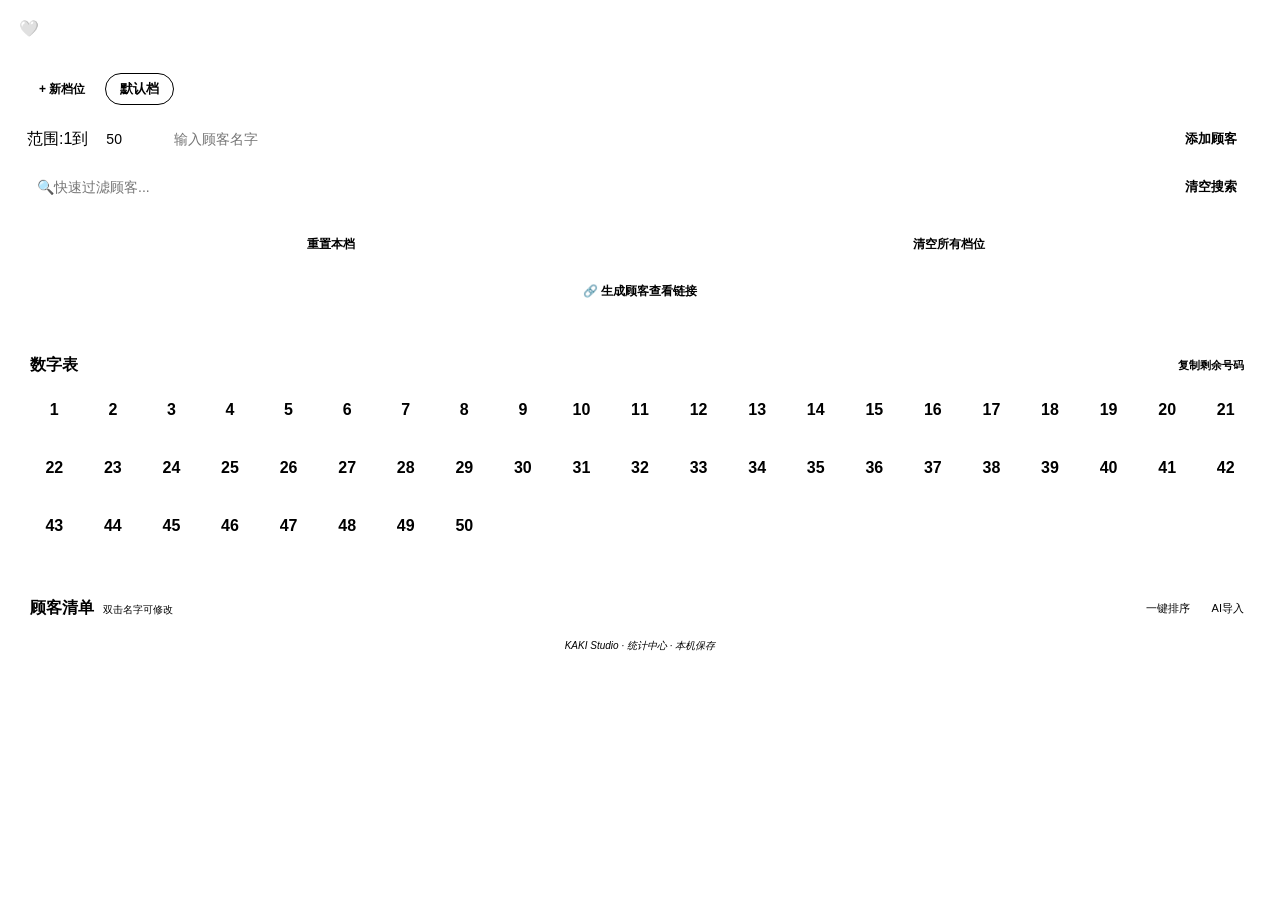
==== commit 92b6b4d9: "Redesign statistics workspace to match KAKI Studio" ====
--- a/count.html
+++ b/count.html
@@ -3,7 +3,7 @@
 <head>
     <meta charset="UTF-8">
     <meta name="viewport" content="width=device-width, initial-scale=1.0, maximum-scale=1.0, user-scalable=no">
-    <title>KAKI Studio · 号码中心</title>
+    <title>KAKI Studio · 统计中心</title>
     <link rel="stylesheet" href="styles.css?v=kaki-marks-1-13">
     <style>
         :root[data-theme="cream"] {
@@ -1192,7 +1192,7 @@
     </div>
 
     <div id="customerList"></div>
-    <div class="footer-credit">KAKI Studio · 号码中心 · 本机保存</div>
+    <div class="footer-credit">KAKI Studio · 统计中心 · 本机保存</div>
 </div>
 
 <div id="aiImageViewer" class="ai-image-viewer" onclick="closeAiImageViewer(event)">
--- a/count.css
+++ b/count.css
@@ -1,266 +1,840 @@
-/* KAKI Studio number center: keep the counting workflow while using the image app's visual system. */
-body.studio-count-page {
-  --m-bg: transparent;
-  --m-text: var(--ink);
-  --m-border: var(--line);
-  --m-blue-main: var(--accent);
-  --m-green-main: var(--accent);
-  --m-yellow-act: var(--accent-halo);
-  --m-green-rec: var(--surface-2);
-  --m-danger: var(--danger);
-  --m-card: var(--surface);
-  --m-panel: var(--surface-2);
-  --m-input: var(--surface);
-  --m-chip: var(--paper-deep);
-  --m-muted: var(--ink-soft);
-  --m-soft: var(--ink-faint);
-  --m-btn: var(--surface);
-  --m-sort: var(--surface-2);
-  --m-sort-border: var(--line);
-  --m-sort-text: var(--ink-soft);
-  --m-tip: var(--surface);
-  --m-sold: var(--paper-deep);
-  --m-sold-border: var(--line);
-  --m-sold-text: var(--ink-faint);
-  --m-footer: var(--ink-faint);
-  --m-status: var(--surface-2);
-  --m-badge: var(--paper-deep);
-  --m-warn-bg: var(--danger-soft);
-  --m-warn-text: var(--danger);
-  --m-warn-border: var(--line);
-  --m-divider: var(--line);
-  --m-tag-hover: var(--accent);
-  --m-upload-bg: var(--surface);
-  --m-mini: var(--surface-2);
-  --m-modal: var(--surface);
-  --m-shadow: var(--panel-shadow);
-  --m-on-accent: var(--primary-ink);
-  --m-remove-bg: rgba(20, 19, 16, .72);
-  box-sizing: border-box;
-  min-height: 0;
-  margin: 0;
-  padding: 0 2px 18px;
-  background: transparent;
-  color: var(--ink);
-  font-family: var(--sans);
-}
-
-body.studio-count-page input,
-body.studio-count-page select,
-body.studio-count-page textarea {
-  border-color: var(--line);
+.stats-overview {
+  padding: 22px 24px 18px;
+  margin-bottom: 20px;
+}
+
+.stats-hero-copy h2 {
+  margin: 4px 0 0;
+  font-family: var(--serif);
+  font-size: 25px;
+  line-height: 1.15;
+  letter-spacing: -.5px;
+}
+
+.stats-hero-copy p:last-child {
+  margin: 8px 0 0;
+  max-width: 640px;
+  color: var(--ink-soft);
+  font-size: 10.5px;
+  line-height: 1.6;
+}
+
+.stats-metric-grid {
+  display: grid;
+  grid-template-columns: repeat(4, minmax(0, 1fr));
+  gap: 9px;
+  margin-top: 16px;
+}
+
+.stats-metric {
+  padding: 11px 13px;
+  border: 1px solid var(--line);
+  border-radius: 11px;
+  background: var(--surface-2);
+}
+
+.stats-metric span {
+  display: block;
+  font-family: var(--mono);
+  font-size: 7.5px;
+  letter-spacing: .5px;
+  color: var(--ink-faint);
+}
+
+.stats-metric strong {
+  display: block;
+  margin-top: 4px;
+  font-family: var(--serif);
+  font-size: 22px;
+  color: var(--ink);
+}
+
+.stats-batch-bar {
+  display: grid;
+  grid-template-columns: auto minmax(0, 1fr) auto;
+  align-items: center;
+  gap: 10px;
+  margin-top: 15px;
+  padding-top: 14px;
+  border-top: 1px solid var(--line);
+}
+
+.stats-batch-bar > span {
+  font-family: var(--mono);
+  font-size: 8px;
+  letter-spacing: 1.2px;
+  color: var(--accent);
+}
+
+.stats-batch-list {
+  display: flex;
+  gap: 7px;
+  min-width: 0;
+  overflow-x: auto;
+  padding: 2px;
+  scrollbar-width: thin;
+}
+
+.stats-batch-list .tab {
+  flex: none;
+  padding: 7px 12px;
+  border: 1px solid var(--line);
+  border-radius: 20px;
+  background: var(--surface);
+  color: var(--ink-soft);
+  font-size: 10px;
+  cursor: pointer;
+}
+
+.stats-batch-list .tab.active {
+  border-color: var(--primary-border);
+  background: var(--primary-surface);
+  color: var(--primary-ink);
+}
+
+.stats-workspace {
+  grid-template-columns: minmax(285px, 350px) minmax(0, 1fr);
+  gap: 20px;
+}
+
+.stats-control-panel {
+  padding: 21px;
+}
+
+.stats-control-panel h2,
+.stats-content h2 {
+  margin: 4px 0 0;
+  font-family: var(--serif);
+  font-size: 20px;
+  line-height: 1.2;
+}
+
+.stats-field-stack {
+  display: grid;
+  gap: 13px;
+  margin-top: 20px;
+}
+
+.stats-field-stack label,
+.stats-label {
+  display: block;
+  margin-bottom: 6px;
+  color: var(--ink-soft);
+  font-size: 9px;
+  font-weight: 600;
+}
+
+.stats-inline-field {
+  display: grid;
+  grid-template-columns: minmax(0, 1fr) auto;
+  gap: 7px;
+}
+
+.stats-action-grid {
+  display: grid;
+  grid-template-columns: 1fr 1fr;
+  gap: 7px;
+  margin-top: 16px;
+  padding-top: 15px;
+  border-top: 1px solid var(--line);
+}
+
+.stats-action-grid .button {
+  min-width: 0;
+  font-size: 10px;
+}
+
+.stats-action-grid .stats-share-button,
+.stats-action-grid .stats-ai-button {
+  grid-column: 1 / -1;
+}
+
+.button.danger-text {
+  color: var(--danger);
+}
+
+.stats-selection-note {
+  margin-top: 12px;
+  padding: 9px 10px;
+  border: 1px solid var(--line);
+  border-radius: 9px;
+  background: var(--surface-2);
+  color: var(--ink-soft);
+  font-size: 10px;
+  text-align: center;
+}
+
+.stats-content {
+  display: grid;
+  gap: 20px;
+  min-width: 0;
+}
+
+.stats-number-panel,
+.stats-customer-panel {
+  padding: 21px;
+}
+
+.stats-help {
+  margin: 8px 0 0;
+  color: var(--ink-faint);
+  font-size: 9.5px;
+  line-height: 1.55;
+}
+
+.stats-number-scroll {
+  max-height: 320px;
+  margin-top: 15px;
+}
+
+.stats-content .grid {
+  display: grid;
+  grid-template-columns: repeat(auto-fill, minmax(54px, 1fr));
+  gap: 8px;
+}
+
+.stats-content .num-card {
+  height: 48px;
+  display: grid;
+  place-items: center;
+  border: 1px solid var(--line-strong);
   border-radius: 8px;
   background: var(--surface);
-  color: var(--ink);
-  font-family: var(--sans);
-}
-
-body.studio-count-page button {
-  font-family: var(--sans);
-}
-
-body.studio-count-page .theme-btn,
-body.studio-count-page .theme-modal-bg {
-  display: none !important;
-}
-
-body.studio-count-page .toolbar,
-body.studio-count-page .pool-box,
-body.studio-count-page #customerList,
-body.studio-count-page .action-modal,
-body.studio-count-page .public-hero,
-body.studio-count-page .public-grid-wrap,
-body.studio-count-page .public-customer-section {
-  border-color: var(--line);
-  border-radius: var(--radius-lg);
-  background: var(--panel-surface);
-  box-shadow: 0 10px 35px var(--panel-shadow);
-}
-
-body.studio-count-page .toolbar {
-  margin: 18px 0 16px;
-  padding: 20px;
-}
-
-body.studio-count-page .pool-box {
-  margin: 0 0 16px;
-  padding: 20px;
-}
-
-body.studio-count-page #customerList {
-  margin: 16px 0;
-  padding: 20px;
-}
-
-body.studio-count-page .customer-card {
-  border-color: var(--line);
-  border-radius: var(--radius-md);
-  background: var(--surface);
-}
-
-body.studio-count-page .customer-card.can-receive {
-  border-color: var(--accent);
-  background: var(--surface-2);
-}
-
-body.studio-count-page .num-card {
-  height: 48px;
-  border-color: var(--line-strong);
-  border-radius: 8px;
-  background: var(--surface);
-  color: var(--ink-soft);
-}
-
-body.studio-count-page .num-card.selected {
+  color: var(--ink-soft);
+  font-weight: 650;
+  cursor: pointer;
+}
+
+.stats-content .num-card.selected {
   border-color: var(--selection-border);
   background: var(--selection-ring);
   color: var(--primary-ink);
 }
 
-body.studio-count-page .num-card.sold {
+.stats-content .num-card.sold {
   border-color: var(--line);
-  background: var(--paper-deep);
+  background: var(--surface-disabled);
   color: var(--ink-faint);
-  opacity: .72;
-}
-
-body.studio-count-page .btn-action,
-body.studio-count-page .button-group .btn-share {
-  border-color: var(--primary-border) !important;
-  background: var(--primary-surface) !important;
-  color: var(--primary-ink) !important;
-}
-
-body.studio-count-page .btn-clear,
-body.studio-count-page .button-group button,
-body.studio-count-page .mini-btn,
-body.studio-count-page .copy-btn,
-body.studio-count-page .sort-btn {
-  border-color: var(--line) !important;
-  background: var(--surface) !important;
-  color: var(--ink-soft) !important;
-}
-
-body.studio-count-page .sort-btn,
-body.studio-count-page .copy-btn {
+  text-decoration: line-through;
+}
+
+.stats-content #customerList {
+  display: grid;
+  gap: 10px;
+  margin-top: 15px;
+}
+
+.stats-content .customer-card {
+  padding: 13px;
+  border: 1px solid var(--line);
+  border-radius: 12px;
+  background: var(--surface);
+}
+
+.stats-content .customer-card.can-receive {
+  border-color: var(--accent);
+  background: var(--surface-2);
+  box-shadow: inset 3px 0 0 var(--accent);
+  cursor: pointer;
+}
+
+.stats-content .cust-header {
+  display: flex;
+  justify-content: space-between;
+  align-items: center;
+  gap: 8px;
+}
+
+.stats-content .cust-title {
+  min-width: 0;
+  overflow-wrap: anywhere;
+}
+
+.stats-content .cust-name-btn,
+.stats-content .ai-name-btn {
+  padding: 0;
+  border: 0;
+  background: none;
+  color: var(--ink);
+  font: inherit;
+  font-weight: 650;
+  text-align: left;
+  overflow-wrap: anywhere;
+  cursor: text;
+}
+
+.stats-content .cust-name-btn:hover,
+.stats-content .ai-name-btn:hover {
+  color: var(--accent);
+}
+
+.stats-content .cust-name-input,
+.stats-content .ai-result-name-input {
+  width: min(220px, 100%);
+  padding: 5px 7px;
+}
+
+.stats-content .copy-btn,
+.stats-content .sort-btn,
+.stats-ai-panel .mini-btn,
+.stats-ai-panel .text-button {
+  padding: 4px 7px;
+  border: 1px solid var(--line);
   border-radius: 6px;
-}
-
-body.studio-count-page .customer-card.can-receive {
-  box-shadow: inset 3px 0 0 var(--accent);
-}
-
-body.studio-count-page .tag {
+  background: var(--surface-2);
+  color: var(--ink-soft);
+  font-size: 8.5px;
+  cursor: pointer;
+}
+
+.stats-content .sort-btn,
+.stats-content .copy-btn {
+  margin-left: 5px;
+  white-space: nowrap;
+}
+
+.stats-content .tag-box {
+  display: flex;
+  flex-wrap: wrap;
+  align-items: center;
+  gap: 5px;
+  margin-top: 10px;
+}
+
+.stats-content .tag {
+  padding: 4px 9px;
   border-radius: 6px;
   background: var(--accent);
   color: var(--primary-ink);
-}
-
-body.studio-count-page .tab {
-  border: 1px solid var(--line);
+  font-size: 10px;
+  cursor: pointer;
+}
+
+.stats-content .tag:hover {
+  background: var(--accent);
+  filter: brightness(.92);
+}
+
+.stats-ai-panel {
+  margin-top: 16px;
+  padding-top: 15px;
+  border-top: 1px solid var(--line);
+}
+
+.stats-ai-heading {
+  display: flex;
+  align-items: flex-start;
+  justify-content: space-between;
+  gap: 10px;
+  margin-bottom: 11px;
+}
+
+.stats-ai-heading > div {
+  display: flex;
+  flex-direction: column;
+  gap: 2px;
+}
+
+.stats-ai-heading span {
+  font-family: var(--mono);
+  font-size: 7px;
+  letter-spacing: 1px;
+  color: var(--accent);
+}
+
+.stats-ai-heading strong {
+  font-size: 11px;
+  color: var(--ink);
+}
+
+.stats-ai-panel .button {
+  font-size: 9.5px;
+}
+
+.ai-wide-button,
+.stats-upload {
+  width: 100%;
+}
+
+.stats-subpanel {
+  display: none;
+  margin-top: 9px;
+  padding: 11px;
+  border: 1px solid var(--line);
+  border-radius: 10px;
+  background: var(--surface-2);
+}
+
+.stats-subpanel.show {
+  display: block;
+}
+
+.stats-subpanel input,
+.stats-subpanel select {
+  margin-bottom: 10px;
+}
+
+.stats-ai-panel .model-picker {
+  display: none;
+  max-height: 130px;
+  overflow-y: auto;
+  margin: -2px 0 10px;
+  border: 1px solid var(--line);
+  border-radius: 8px;
   background: var(--surface);
-  color: var(--ink-soft);
-}
-
-body.studio-count-page .tab.active {
+}
+
+.stats-ai-panel .model-picker.show {
+  display: block;
+}
+
+.stats-ai-panel .model-picker-item {
+  padding: 7px 9px;
+  border-bottom: 1px solid var(--line);
+  color: var(--ink-soft);
+  font-size: 9px;
+  cursor: pointer;
+}
+
+.stats-ai-panel .model-picker-item.active {
+  background: var(--surface-2);
+  color: var(--ink);
+  font-weight: 650;
+}
+
+.stats-two-up {
+  display: grid;
+  grid-template-columns: 1fr 1fr;
+  gap: 8px;
+}
+
+.stats-two-actions,
+.stats-three-actions {
+  display: grid;
+  gap: 7px;
+  margin: 9px 0;
+}
+
+.stats-two-actions {
+  grid-template-columns: 1fr 1fr;
+}
+
+.stats-three-actions {
+  grid-template-columns: repeat(3, 1fr);
+}
+
+.stats-details {
+  margin-top: 11px;
+  padding: 10px;
+  border: 1px solid var(--line);
+  border-radius: 9px;
+  background: var(--surface);
+}
+
+.stats-details summary {
+  color: var(--ink);
+  font-size: 10px;
+  font-weight: 650;
+  cursor: pointer;
+}
+
+.stats-details summary span {
+  margin-left: 5px;
+  color: var(--ink-faint);
+  font-size: 8px;
+  font-weight: 400;
+}
+
+.stats-details textarea {
+  margin-top: 9px;
+}
+
+.stats-check {
+  display: grid;
+  grid-template-columns: 16px minmax(0, 1fr);
+  align-items: center;
+  gap: 7px;
+  margin-top: 9px;
+  color: var(--ink-soft);
+  font-size: 9px;
+  line-height: 1.45;
+}
+
+.stats-check input {
+  width: 15px;
+  height: 15px;
+  margin: 0;
+  accent-color: var(--accent);
+}
+
+.stats-upload {
+  margin-top: 11px;
+  padding: 13px;
+  border: 1px dashed var(--line-dashed);
+  border-radius: 11px;
+  background: var(--surface-2);
+  color: var(--ink);
+  text-align: left;
+}
+
+.stats-upload strong,
+.stats-upload span {
+  display: block;
+}
+
+.stats-upload strong {
+  font-size: 10.5px;
+}
+
+.stats-upload span {
+  margin-top: 4px;
+  color: var(--ink-faint);
+  font-size: 8.5px;
+}
+
+.stats-ai-panel .ai-image-list {
+  display: flex;
+  gap: 8px;
+  overflow-x: auto;
+  margin-top: 10px;
+  padding-bottom: 3px;
+}
+
+.stats-ai-panel .ai-image-item {
+  position: relative;
+  flex: 0 0 84px;
+}
+
+.stats-ai-panel .ai-image-item img {
+  width: 84px;
+  height: 100px;
+  object-fit: contain;
+  border-radius: 8px;
+  background: var(--surface-2);
+  cursor: zoom-in;
+}
+
+.stats-ai-panel .ai-image-remove {
+  position: absolute;
+  top: 3px;
+  right: 3px;
+  width: 19px;
+  height: 19px;
+  border: 0;
+  border-radius: 50%;
+  background: rgba(20,19,16,.72);
+  color: #fff;
+}
+
+.stats-ai-panel .ai-status {
+  display: none;
+  margin-top: 9px;
+  padding: 8px;
+  border: 1px solid var(--line);
+  border-radius: 8px;
+  background: var(--surface-2);
+  color: var(--ink-soft);
+  font-size: 9px;
+  line-height: 1.5;
+}
+
+.stats-ai-panel .ai-status.show {
+  display: block;
+}
+
+.stats-ai-panel .ai-preview-card,
+.stats-ai-panel .ai-trace-box,
+.stats-ai-panel .ai-record-box {
+  margin-top: 9px;
+  padding: 9px;
+  border: 1px solid var(--line);
+  border-radius: 9px;
+  background: var(--surface);
+  font-size: 9px;
+}
+
+.stats-ai-panel .ai-preview-head {
+  display: flex;
+  justify-content: space-between;
+  gap: 8px;
+  font-weight: 650;
+}
+
+.stats-ai-panel .ai-badge,
+.stats-ai-panel .ai-num {
+  display: inline-block;
+  padding: 2px 6px;
+  border-radius: 5px;
+  background: var(--surface-2);
+  color: var(--ink-soft);
+}
+
+.stats-ai-panel .ai-num-list {
+  display: flex;
+  flex-wrap: wrap;
+  gap: 5px;
+  margin-top: 7px;
+}
+
+.stats-ai-panel .ai-note,
+.stats-ai-panel .ai-preview-source {
+  margin-top: 6px;
+  color: var(--ink-faint);
+  font-size: 8.5px;
+  line-height: 1.5;
+}
+
+.stats-ai-panel .ai-conflict-box {
+  margin-top: 8px;
+  padding: 8px;
+  border: 1px solid var(--line);
+  border-radius: 8px;
+  background: var(--danger-soft);
+  color: var(--danger);
+  font-size: 9px;
+}
+
+.global-owner-tip {
+  position: fixed;
+  z-index: 130;
+  padding: 7px 12px;
+  border: 1px solid var(--line-strong);
+  border-radius: 8px;
+  background: var(--surface);
+  color: var(--ink);
+  font-size: 10px;
+  font-weight: 650;
+  pointer-events: none;
+  transform: translate(-50%, -130%);
+  box-shadow: 0 8px 24px var(--canvas-shadow);
+}
+
+.action-modal-bg {
+  position: fixed;
+  inset: 0;
+  z-index: 150;
+  display: none;
+  align-items: center;
+  justify-content: center;
+  padding: 16px;
+  background: var(--overlay-bg);
+  backdrop-filter: blur(7px);
+}
+
+.action-modal-bg.show {
+  display: flex;
+}
+
+.action-modal {
+  width: min(410px, 100%);
+  max-height: 90vh;
+  overflow-y: auto;
+  box-sizing: border-box;
+  padding: 19px;
+  border: 1px solid var(--line-strong);
+  border-radius: var(--radius-md);
+  background: var(--surface);
+  box-shadow: var(--shadow);
+}
+
+.action-modal h4 {
+  margin: 0 0 7px;
+  font-family: var(--serif);
+  font-size: 20px;
+}
+
+.action-modal p {
+  margin: 0 0 14px;
+  color: var(--ink-soft);
+  font-size: 10px;
+  line-height: 1.6;
+}
+
+.action-modal .modal-choice,
+.action-modal .modal-cancel {
+  width: 100%;
+  padding: 11px;
+  border: 1px solid var(--line);
+  border-radius: 9px;
+  background: var(--surface-2);
+  color: var(--ink);
+  text-align: left;
+  font-size: 10px;
+  font-weight: 650;
+  cursor: pointer;
+}
+
+.action-modal .modal-choice {
+  margin-bottom: 8px;
+}
+
+.action-modal .modal-choice small {
+  display: block;
+  margin-top: 4px;
+  color: var(--ink-faint);
+  font-size: 8.5px;
+  font-weight: 400;
+}
+
+.action-modal .modal-choice.danger {
+  border-color: color-mix(in srgb, var(--danger) 32%, transparent);
+  background: var(--danger-soft);
+  color: var(--danger);
+}
+
+.share-link-row {
+  display: grid;
+  grid-template-columns: 1fr auto;
+  gap: 7px;
+}
+
+.share-link-row button,
+.share-modal-actions button {
+  padding: 8px 11px;
+  border: 1px solid var(--line);
+  border-radius: 8px;
+  background: var(--surface-2);
+  color: var(--ink);
+  font-size: 9px;
+  font-weight: 650;
+}
+
+.share-modal-actions {
+  display: grid;
+  grid-template-columns: 1fr 1fr;
+  gap: 7px;
+  margin-top: 8px;
+}
+
+.share-modal-actions .primary {
   border-color: var(--primary-border);
   background: var(--primary-surface);
   color: var(--primary-ink);
 }
 
-body.studio-count-page .add-tab-btn {
-  border-color: var(--line-dashed);
-  background: var(--surface);
-  color: var(--accent);
-}
-
-body.studio-count-page .ai-panel {
-  border-color: var(--line);
-  border-radius: var(--radius-md);
-  background: var(--surface-2);
-}
-
-body.studio-count-page .api-config,
-body.studio-count-page details.prompt-box,
-body.studio-count-page .ai-switch,
-body.studio-count-page .ai-trace-box,
-body.studio-count-page .ai-record-box,
-body.studio-count-page .ai-preview-card {
-  border-color: var(--line);
-  border-radius: 10px;
-  background: var(--surface);
-}
-
-body.studio-count-page .ai-upload {
-  border-color: var(--line-dashed);
+.share-note {
+  margin-top: 9px;
+  color: var(--ink-faint);
+  font-size: 8.5px;
+  line-height: 1.5;
+}
+
+.ai-image-viewer {
+  position: fixed;
+  inset: 0;
+  z-index: 160;
+  display: none;
+  align-items: center;
+  justify-content: center;
+  padding: 16px;
+  background: var(--overlay-strong-bg);
+}
+
+.ai-image-viewer.show {
+  display: flex;
+}
+
+.ai-image-viewer-panel {
+  width: min(760px, 94vw);
+  max-height: 92vh;
+  padding: 12px;
+  border: 1px solid var(--line-strong);
   border-radius: var(--radius-md);
   background: var(--surface);
-  color: var(--accent);
-}
-
-body.studio-count-page .ai-status {
+  box-shadow: var(--shadow);
+}
+
+.ai-image-viewer-head,
+.ai-image-viewer-actions {
+  display: flex;
+  justify-content: space-between;
+  align-items: center;
+  gap: 9px;
+}
+
+.ai-image-viewer-title {
+  font-size: 10px;
+  font-weight: 650;
+}
+
+.ai-image-viewer-close {
+  width: 28px;
+  height: 28px;
+  border: 1px solid var(--line);
+  border-radius: 50%;
+  background: var(--surface-2);
+  color: var(--ink);
+}
+
+.ai-image-viewer-img {
+  width: 100%;
+  max-height: 68vh;
+  margin-top: 9px;
+  object-fit: contain;
   border-radius: 9px;
   background: var(--surface-2);
-  color: var(--ink-soft);
-}
-
-body.studio-count-page .global-owner-tip {
-  border-color: var(--line);
-  border-radius: 9px;
-  background: var(--surface);
-  color: var(--ink);
-}
-
-body.studio-count-page .action-modal {
-  border: 1px solid var(--line-strong);
-  background: var(--surface);
-}
-
-body.studio-count-page .modal-choice,
-body.studio-count-page .modal-cancel {
-  border-color: var(--line);
-  background: var(--surface-2);
-  color: var(--ink);
-}
-
-body.studio-count-page .modal-choice.danger {
-  border-color: var(--danger);
-  background: var(--danger-soft);
-  color: var(--danger);
-}
-
-body.studio-count-page .public-shell {
-  padding: 18px 0 26px;
-}
-
-body.studio-count-page .public-kicker {
-  color: var(--accent);
-}
-
-body.studio-count-page .public-num-card.occupied,
-body.studio-count-page .public-customer-num {
-  border-color: var(--accent);
-  background: var(--surface-2);
-  color: var(--ink);
+}
+
+.ai-image-viewer-meta {
+  margin-top: 7px;
+  color: var(--ink-faint);
+  font-size: 9px;
+  text-align: center;
+}
+
+.ai-image-viewer-actions {
+  display: grid;
+  grid-template-columns: 1fr auto 1fr;
+  margin-top: 9px;
+}
+
+.ai-image-viewer-actions button {
+  min-height: 32px;
+  border: 1px solid var(--line);
+  border-radius: 8px;
+  background: var(--surface-2);
+  color: var(--ink);
+  font-size: 9px;
+}
+
+@media (max-width: 980px) {
+  .stats-workspace {
+    grid-template-columns: minmax(260px, 320px) minmax(0, 1fr);
+  }
 }
 
 @media (max-width: 760px) {
-  body.studio-count-page {
-    padding-bottom: 12px;
+  .stats-overview {
+    padding: 17px;
   }
 
-  body.studio-count-page .toolbar,
-  body.studio-count-page .pool-box,
-  body.studio-count-page #customerList {
-    padding: 14px;
-    border-radius: var(--radius-md);
+  .stats-metric-grid {
+    grid-template-columns: 1fr 1fr;
   }
 
-  body.studio-count-page .input-row {
-    grid-template-columns: auto 58px minmax(0, 1fr);
+  .stats-batch-bar {
+    grid-template-columns: 1fr;
   }
 
-  body.studio-count-page .input-row .btn-action {
-    grid-column: 1 / -1;
+  .stats-batch-bar > span {
+    display: none;
   }
-}
+
+  .stats-batch-bar > .button {
+    width: 100%;
+  }
+
+  .stats-workspace {
+    grid-template-columns: 1fr;
+  }
+
+  .stats-number-panel,
+  .stats-customer-panel,
+  .stats-control-panel {
+    padding: 16px;
+  }
+
+  .stats-number-scroll {
+    max-height: none;
+  }
+}
